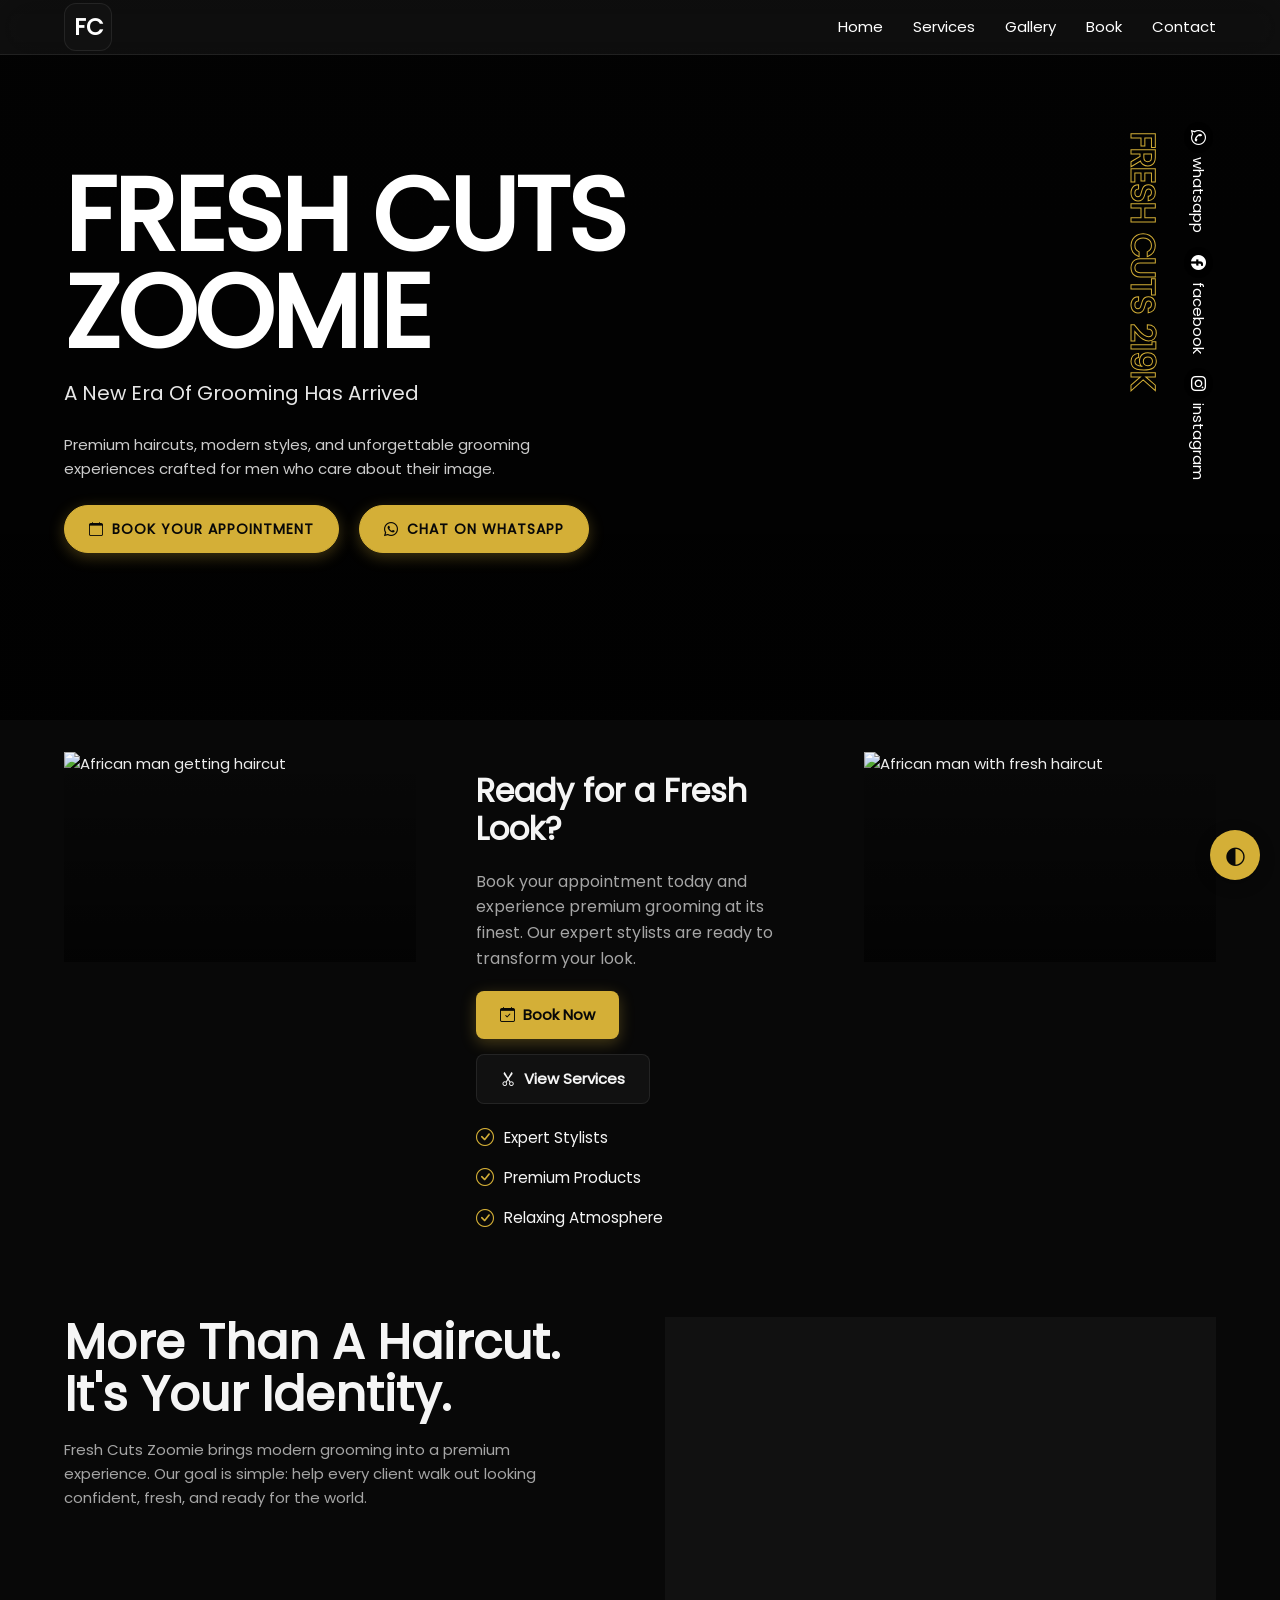
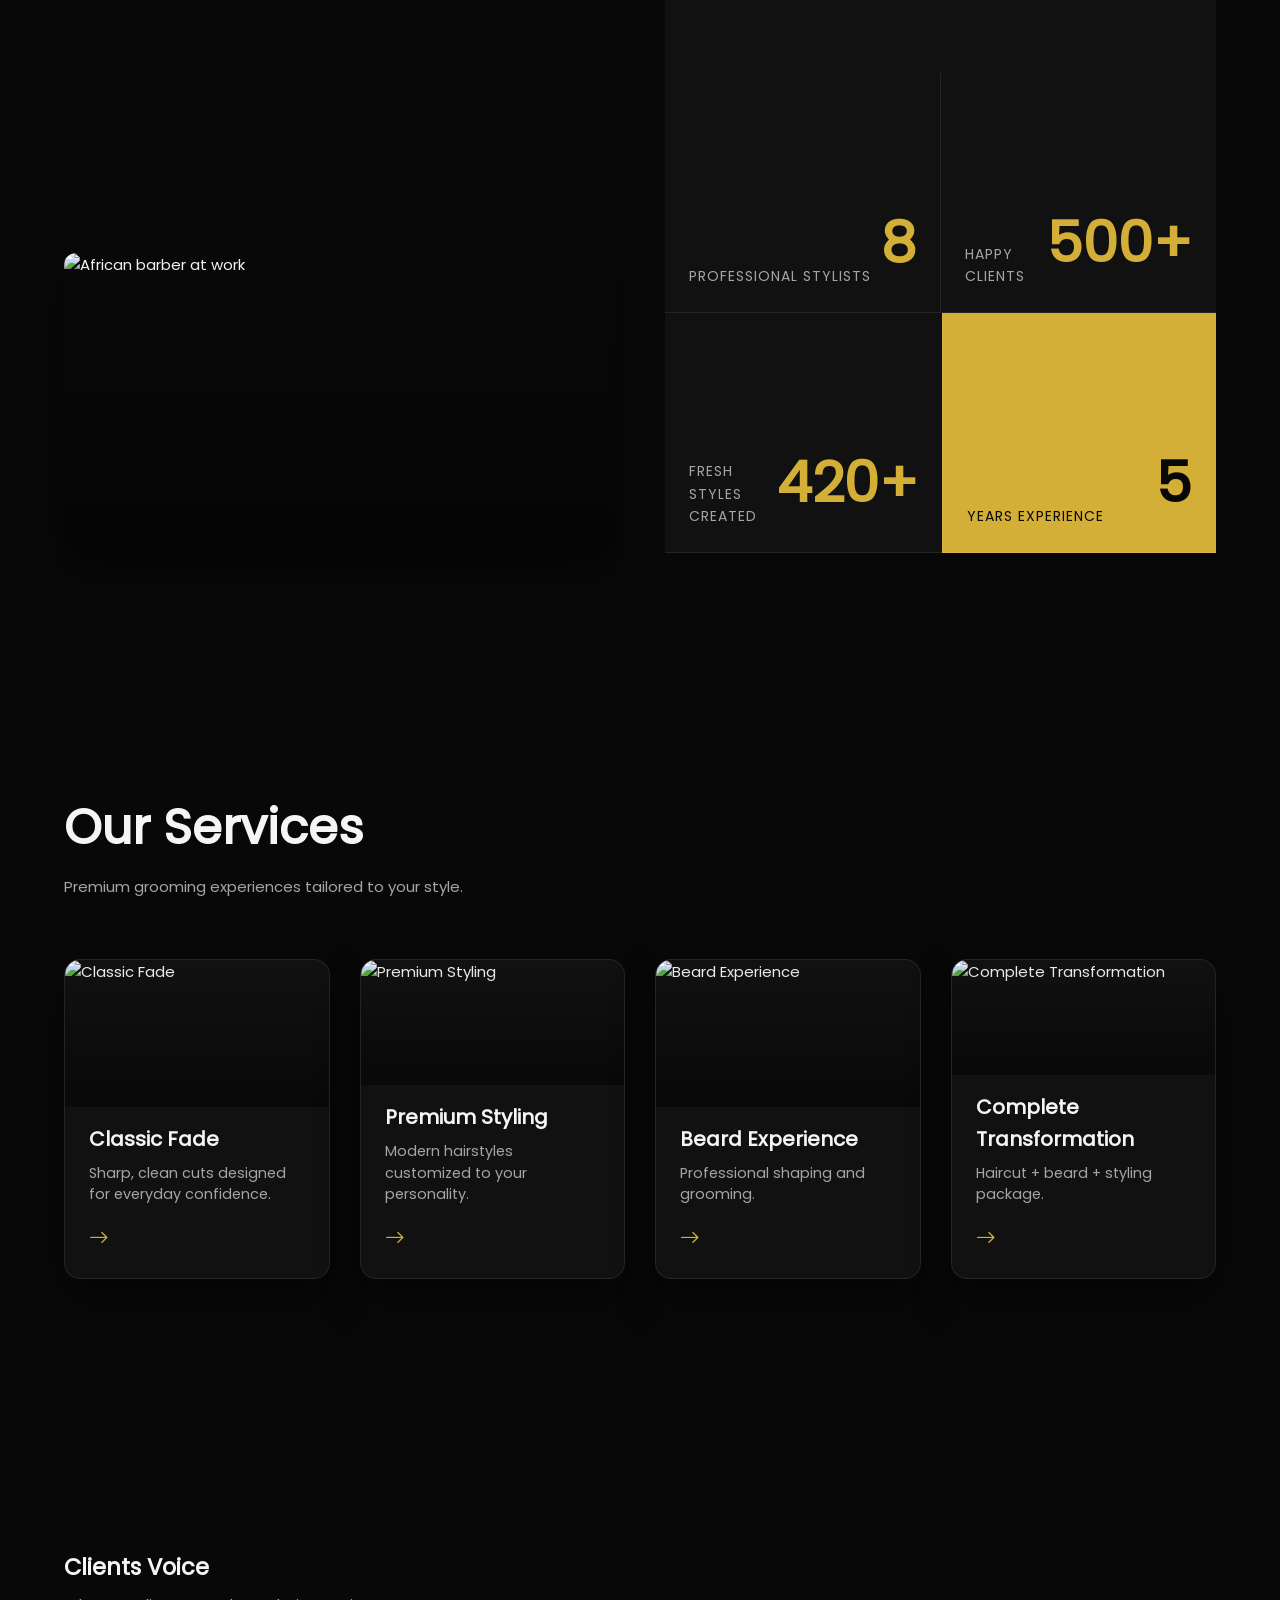
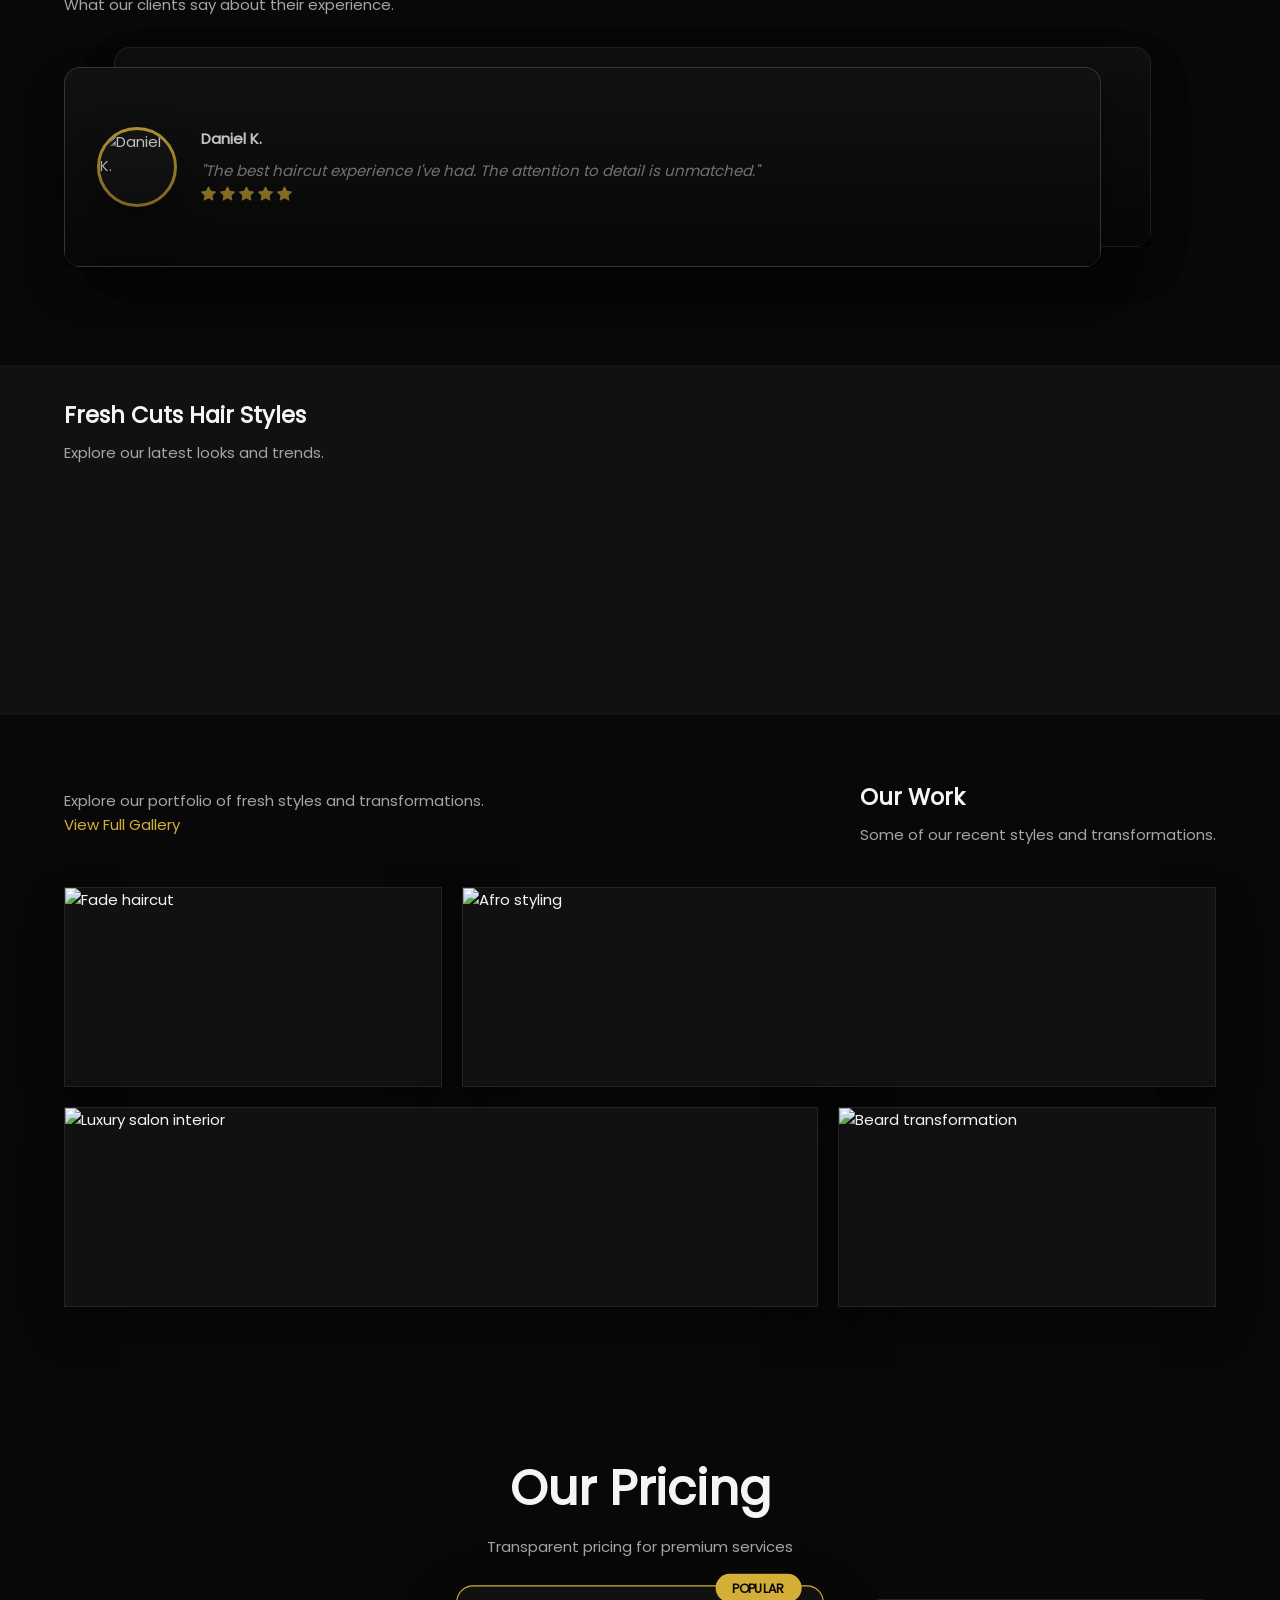
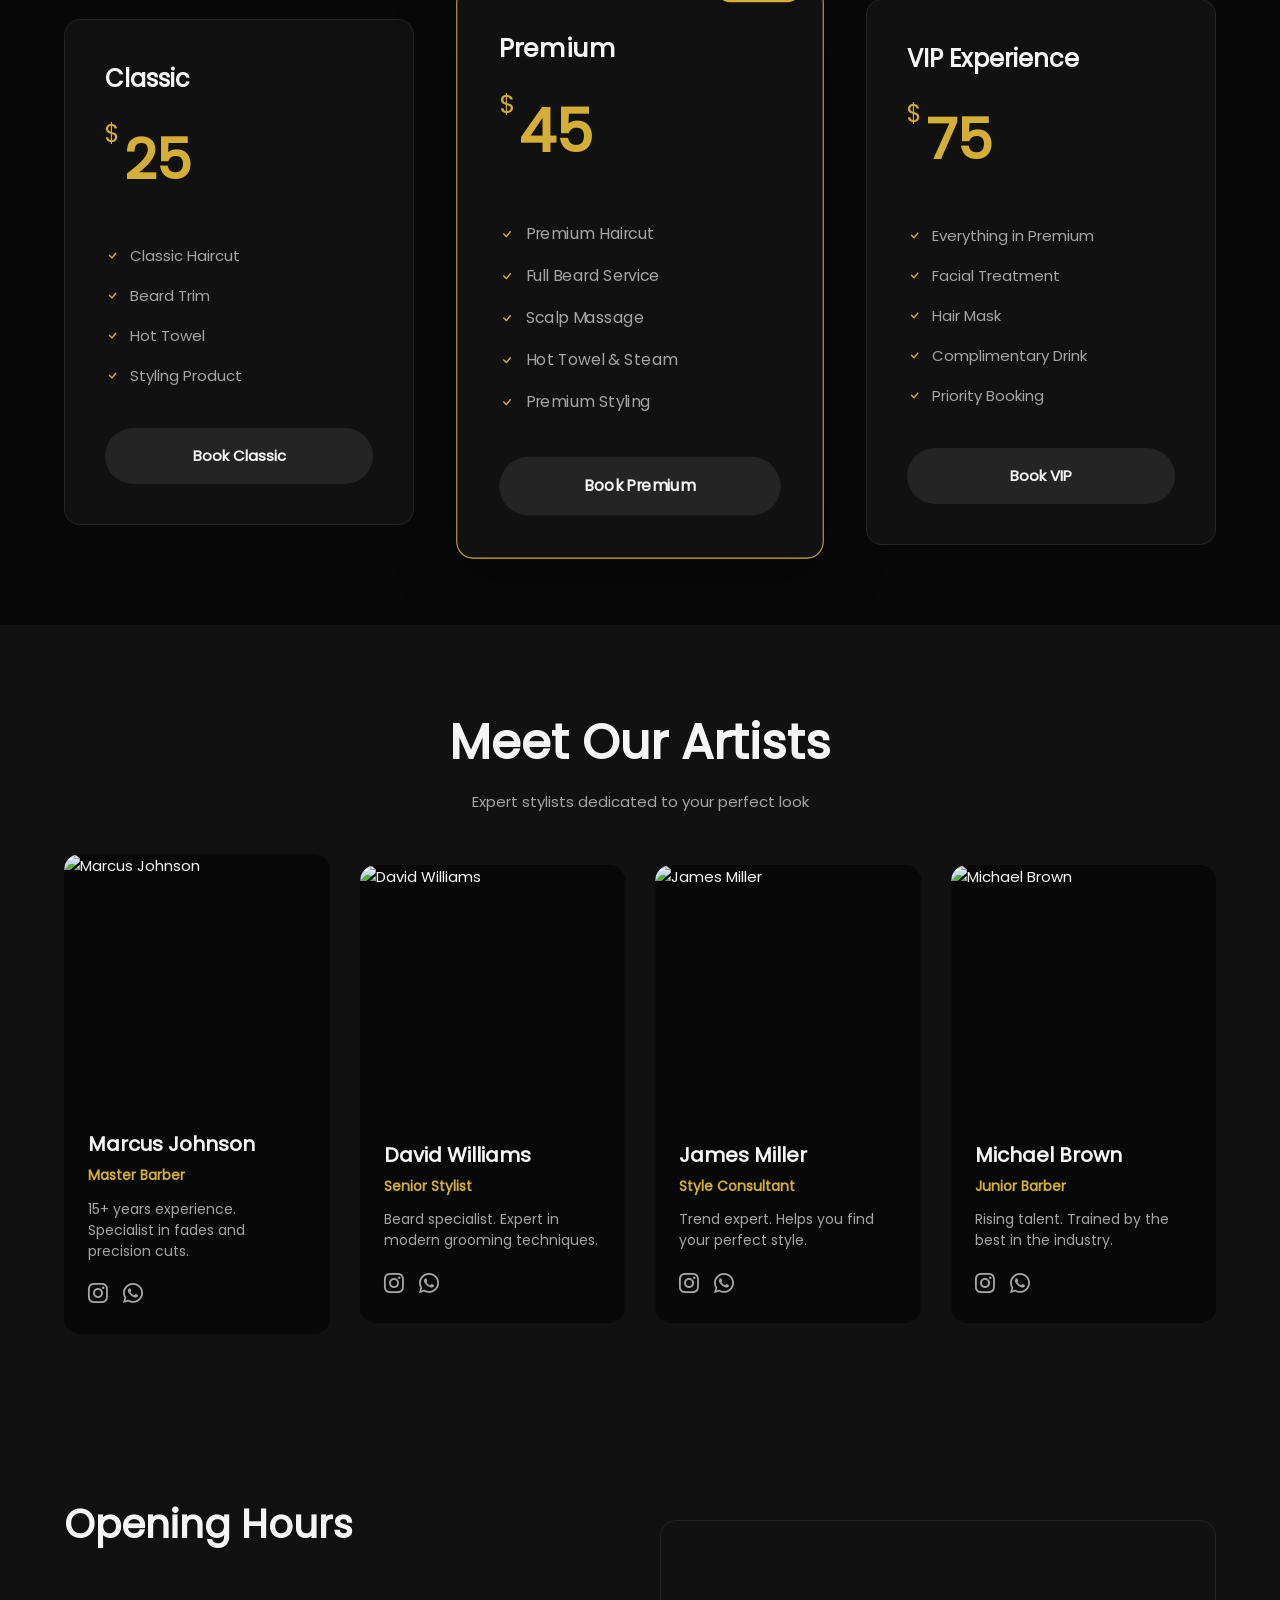
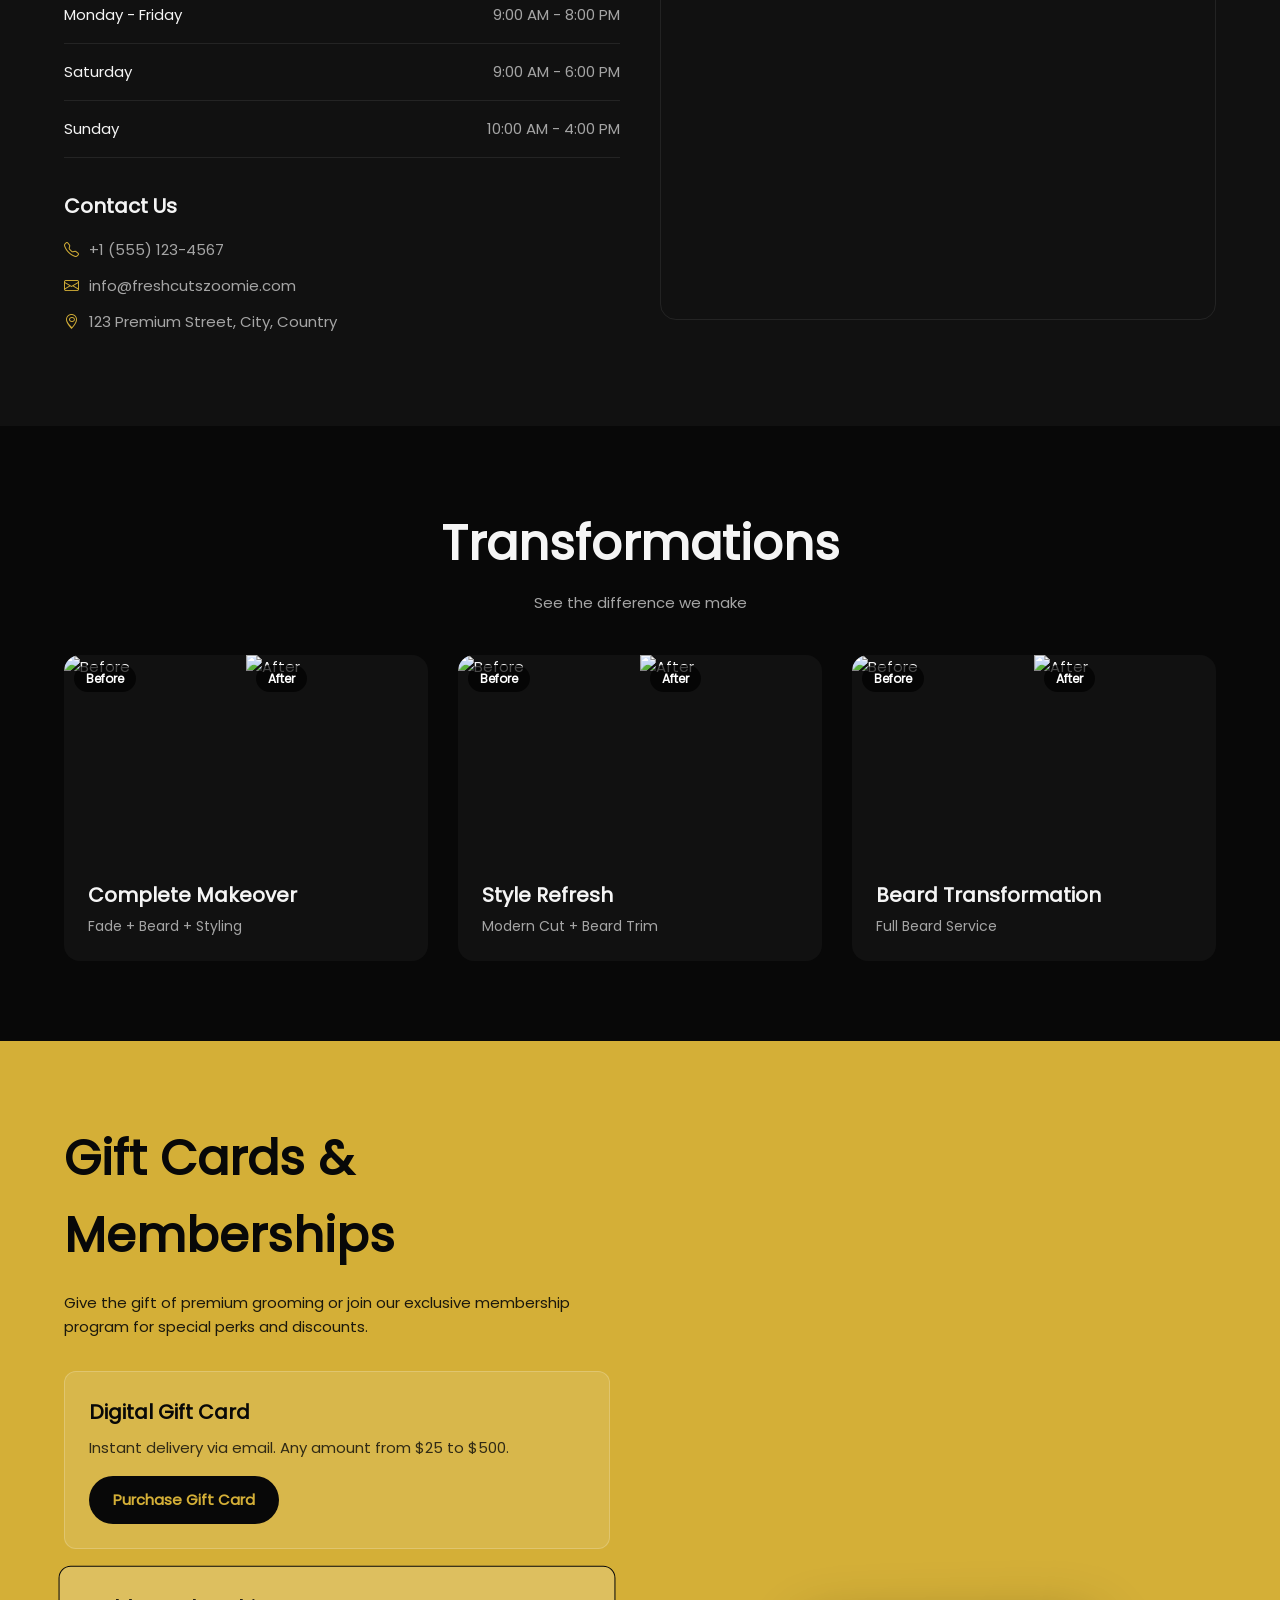
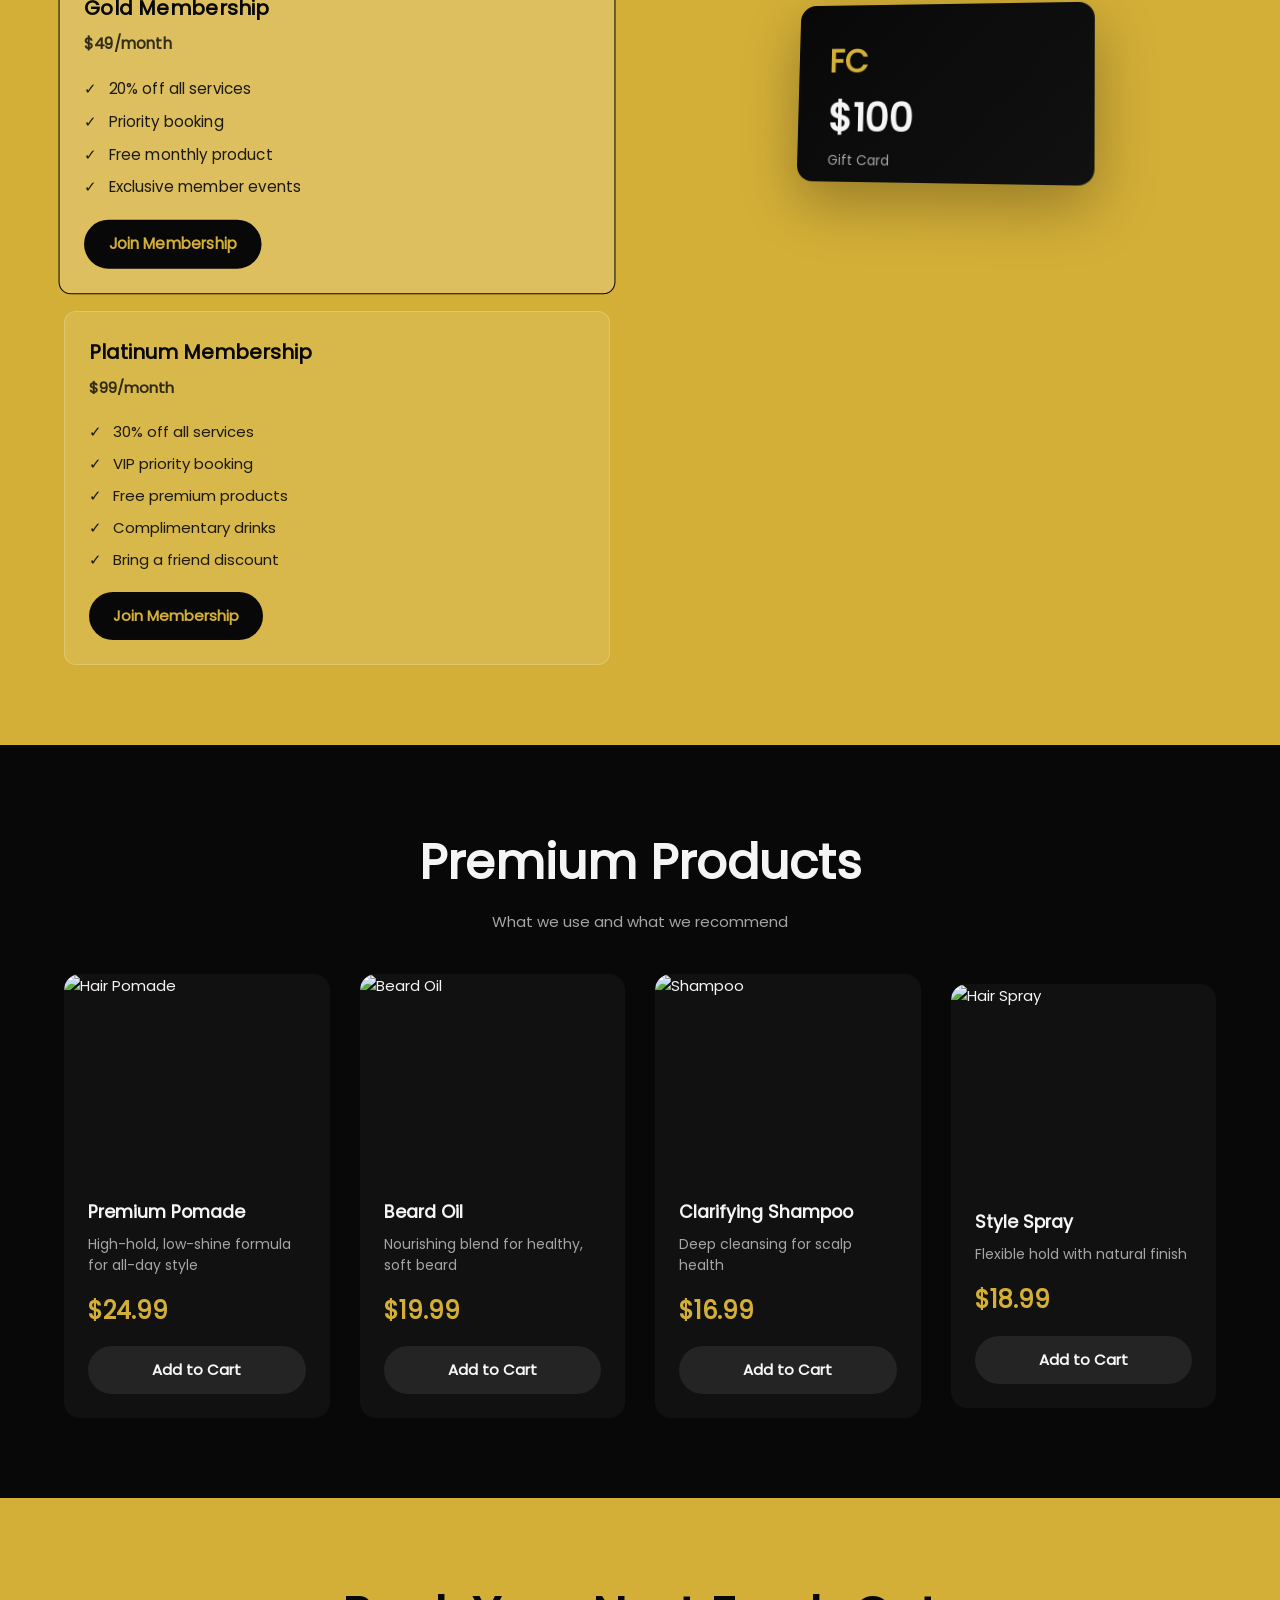
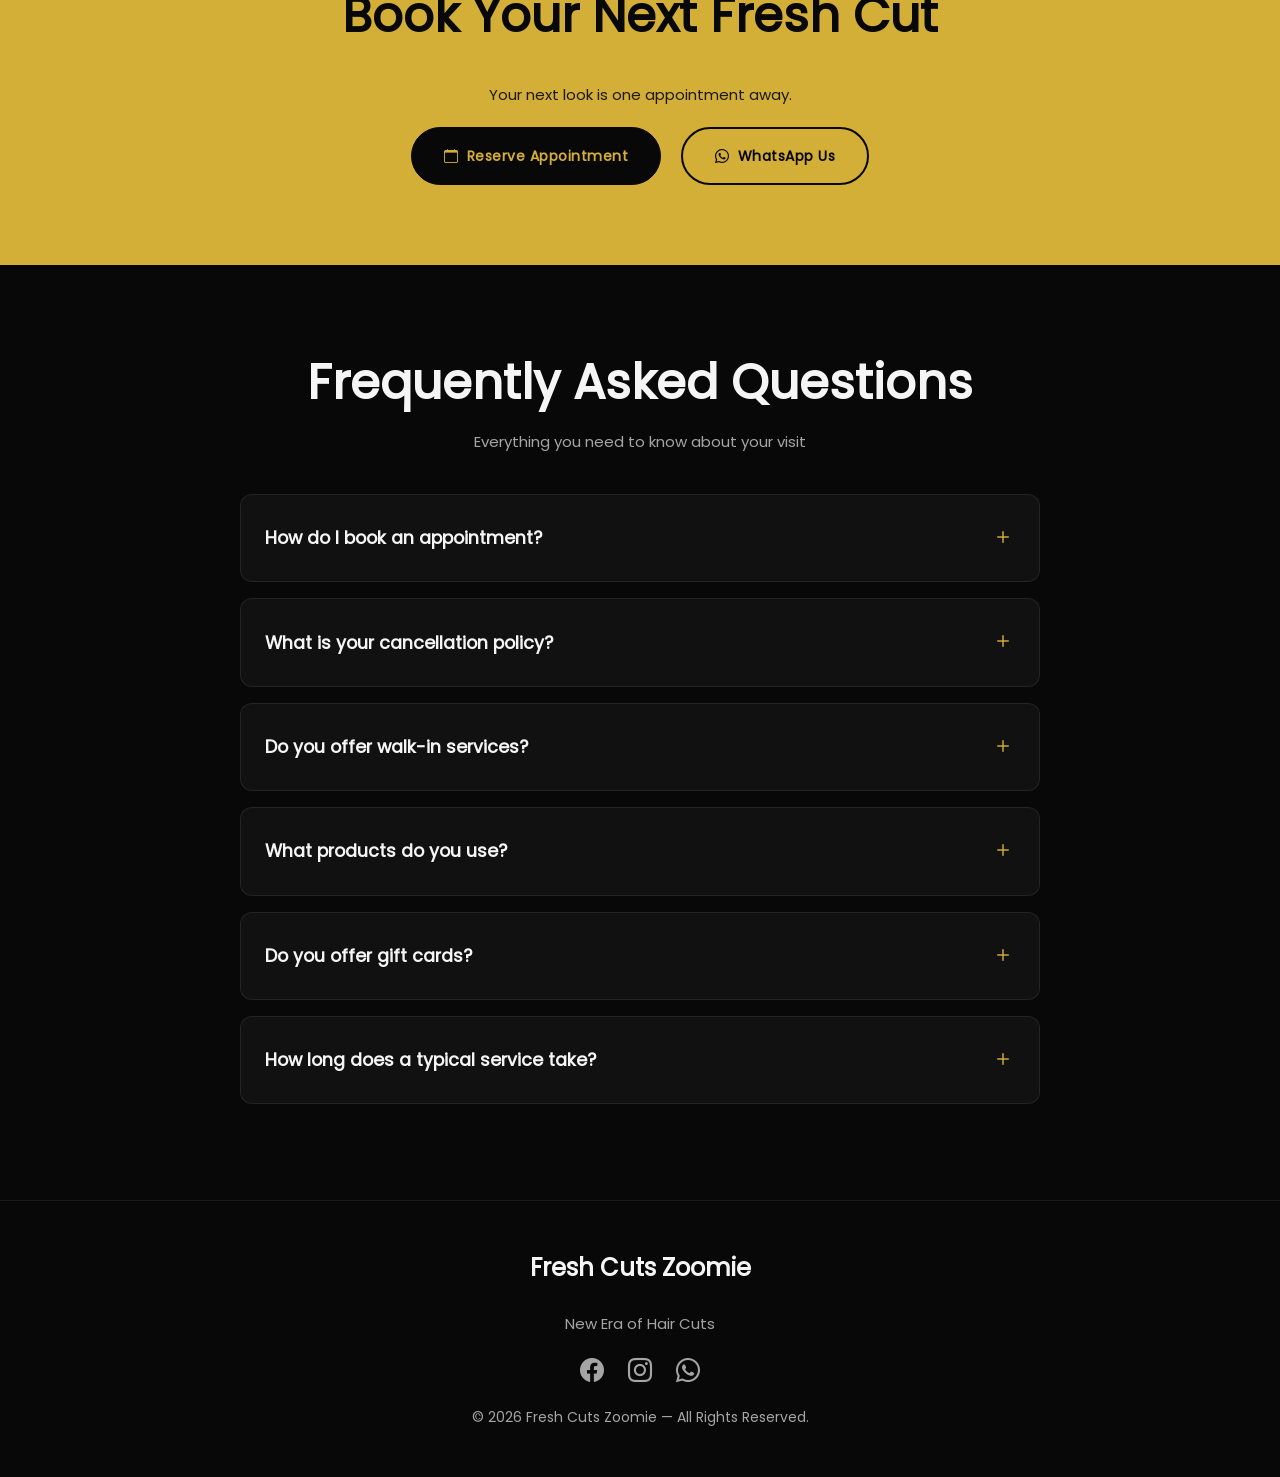
==== index.html @ 2fecb8e7 "Add salon website files" ====
<!DOCTYPE html>
<html lang="en">
<head>
  <meta charset="UTF-8" />
  <meta name="viewport" content="width=device-width, initial-scale=1.0" />
  <title>SharpCut Barber</title>

  <link rel="stylesheet" href="assets/css/style.css" />
  <link rel="stylesheet" href="assets/css/bootstrap-icons.css" />
  <link rel="stylesheet" href="assets/css/header.css" />
  <link rel="stylesheet" href="assets/css/home.css" />
</head>
<body data-theme="obsidian">

    <header>
        <nav>
            <div class="logo ctr">
                <h2>FC</h2>
            </div>

            <button class="hamburger" id="hamburger">
                <span></span>
                <span></span>
                <span></span>
            </button>

            <ul class="nav-links fl">
                <li><a href="#">Home</a></li>
                <li><a href="#services">Services</a></li>
                <li><a href="#gallery">Gallery</a></li>
                <li><a href="booking.html">Book</a></li>
                <li><a href="contact.html">Contact</a></li>
            </ul>
        </nav>

        <div class="side-drawer" id="sideDrawer">
            <button class="close-drawer" id="closeDrawer">
                <i class="bi bi-x-lg"></i>
            </button>
            <ul class="drawer-links">
                <li><a href="#" class="drawer-link"><i class="bi bi-house"></i> Home</a></li>
                <li><a href="#services" class="drawer-link"><i class="bi bi-scissors"></i> Services</a></li>
                <li><a href="#gallery" class="drawer-link"><i class="bi bi-images"></i> Gallery</a></li>
                <li><a href="booking.html" class="drawer-link"><i class="bi bi-calendar-check"></i> Book</a></li>
                <li><a href="contact.html" class="drawer-link"><i class="bi bi-envelope"></i> Contact</a></li>
            </ul>
            <div class="drawer-footer">
                <div class="drawer-branding">
                    <div class="drawer-logo">FC</div>
                    <h4>Fresh Cuts Zoomie</h4>
                    <p>New Era of Hair Cuts</p>
                </div>
                <div class="drawer-socials">
                    <a href="#"><i class="bi bi-facebook"></i></a>
                    <a href="#"><i class="bi bi-instagram"></i></a>
                    <a href="#"><i class="bi bi-whatsapp"></i></a>
                </div>
            </div>
        </div>
    </header>

    <section class="hero fl-c">
        <video class="hero-video" autoplay muted loop playsinline>
            <source src="assets/vids/5400653_Coll_wavebreak_People_3840x2160 (2).mp4" type="video/mp4">
        </video>
        <div class="hero-overlay"></div>

        <div class="hero-cont h-sp">
            <!---Hero-content-left--->
            <div class="h-c-l">
                <h1>FRESH CUTS<br>ZOOMIE</h1>
                <h2>A New Era Of Grooming Has Arrived</h2>
                <p>Premium haircuts, modern styles, and unforgettable grooming experiences crafted for men who care about their image.</p>

                <div class="h-cta fl">
                    <a href="#" class="h-sp"> <i class="bi bi-calendar"></i> Book Your Appointment</a>
                    <a href="#" class="h-sp"> <i class="bi bi-whatsapp"></i> Chat on WhatsApp</a>
                </div>
            </div>
            <!-------hero-content-right-->
            <div class="h-c-r">
                <div class="stroke-txt">
                    <h4>FRESH CUTS 219K</h4>
                </div>

                <div class="socials">
                    <a href="#"><i class="bi bi-whatsapp icky"></i> whatsapp</a>
                    <a href="#"><i class="bi bi-facebook icky"></i> facebook</a>
                    <a href="#"><i class="bi bi-instagram icky"></i> instagram</a>
                </div>
            </div>
        </div>
    </section>

    <!-----hero-bottom----->
    <section class="cta-section" id="xem">
        <div class="h-bottom">

            <div class="h-btm-01 fl">

                <div class="img">
                    <img src="https://images.unsplash.com/photo-1503951914875-452162b0f3f1?w=800&q=80" alt="African man getting haircut">
                </div>

                <div class="cta-content">
                    <h3>Ready for a Fresh Look?</h3>
                    <p>Book your appointment today and experience premium grooming at its finest. Our expert stylists are ready to transform your look.</p>
                    <div class="cta-buttons">
                        <a href="booking.html" class="cta-primary">
                            <i class="bi bi-calendar-check"></i> Book Now
                        </a>
                        <a href="index.html#services" class="cta-secondary">
                            <i class="bi bi-scissors"></i> View Services
                        </a>
                    </div>
                    <div class="cta-features">
                        <div class="feature">
                            <i class="bi bi-check-circle"></i>
                            <span>Expert Stylists</span>
                        </div>
                        <div class="feature">
                            <i class="bi bi-check-circle"></i>
                            <span>Premium Products</span>
                        </div>
                        <div class="feature">
                            <i class="bi bi-check-circle"></i>
                            <span>Relaxing Atmosphere</span>
                        </div>
                    </div>
                </div>

                <div class="img">
                    <img src="https://images.unsplash.com/photo-1621605815971-fbc98d665033?w=800&q=80" alt="African man with fresh haircut">
                </div>
            </div>
        </div>
    </section>


    
    <!--About-Saloon--->
    <section class="abt h-sp fade-up">
        <div class="abt-l v-sp">
            <div class="abt-l-top">
                <h2>More Than A Haircut. It's Your Identity.</h2>
                <p>Fresh Cuts Zoomie brings modern grooming into a premium experience. Our goal is simple: help every client walk out looking confident, fresh, and ready for the world.</p>
            </div>

            <div class="img">
                <img src="https://images.unsplash.com/photo-1622286342621-4bd786c2447c?w=800&q=80" alt="African barber at work">
            </div>
        </div>

        <div class="abt-r">
            <div class="abt-r-lft fl">
                <div class="xp">
                    <h4>Professional Stylists</h4>
                    <h3>8</h3>
                </div>
                <div class="xp">
                    <h4>Happy Clients</h4>
                    <h3>500+</h3>
                </div>
            </div>

            <div class="abt-r-ryt h-sp">
                <div class="xp">
                    <h4>Fresh Styles Created</h4>
                    <h3>420+</h3>
                </div>

                <div class="xp">
                    <h4>Years Experience</h4>
                    <h3>5</h3>
                </div>
            </div>
        </div>
    </section>

    <!---services-snapshot-->
    <section class="services fl-c fade-up">
        <div class="ser-top">
            <h2>Our Services</h2>
            <p>Premium grooming experiences tailored to your style.</p>
        </div>
        <div class="ser-cards h-sp">

            <div class="ser-c fade-up">
                <div class="ser-img">
                    <img src="https://images.unsplash.com/photo-1503951914875-452162b0f3f1?w=400&q=80" alt="Classic Fade">
                </div>
                <h4>Classic Fade</h4>
                <p>Sharp, clean cuts designed for everyday confidence.</p>
                <a href="#"><i class="bi bi-arrow-right"></i></a>
            </div>

            <div class="ser-c fade-up">
                <div class="ser-img">
                    <img src="https://images.unsplash.com/photo-1622286342621-4bd786c2447c?w=400&q=80" alt="Premium Styling">
                </div>
                <h4>Premium Styling</h4>
                <p>Modern hairstyles customized to your personality.</p>
                <a href="#"><i class="bi bi-arrow-right"></i></a>
            </div>

            <div class="ser-c fade-up">
                <div class="ser-img">
                    <img src="https://images.unsplash.com/photo-1621605815971-fbc98d665033?w=400&q=80" alt="Beard Experience">
                </div>
                <h4>Beard Experience</h4>
                <p>Professional shaping and grooming.</p>
                <a href="#"><i class="bi bi-arrow-right"></i></a>
            </div>

            <div class="ser-c fade-up">
                <div class="ser-img">
                    <img src="https://images.unsplash.com/photo-1599351431202-1e0f0137899a?w=400&q=80" alt="Complete Transformation">
                </div>
                <h4>Complete Transformation</h4>
                <p>Haircut + beard + styling package.</p>
                <a href="#"><i class="bi bi-arrow-right"></i></a>
            </div>

        </div>
    </section>

    <!---testimonials-->
    <div class="test fade-up">
        <div class="t-top">
            <h2>Clients Voice</h2>
            <p>What our clients say about their experience.</p>
        </div>
        <div class="tst-slider">

            <div class="tst-sld active">
                <div class="img">
                    <img src="https://images.unsplash.com/photo-1507003211169-0a1dd7228f2d?w=200&q=80" alt="Daniel K.">
                </div>
                <div class="cont">
                    <h4>Daniel K.</h4>
                    <p>"The best haircut experience I've had. The attention to detail is unmatched."</p>
                    <div class="rate">
                        <i class="bi bi-star-fill"></i>
                        <i class="bi bi-star-fill"></i>
                        <i class="bi bi-star-fill"></i>
                        <i class="bi bi-star-fill"></i>
                        <i class="bi bi-star-fill"></i>
                    </div>
                </div>
            </div>

            <div class="tst-sld">
                <div class="img">
                    <img src="https://images.unsplash.com/photo-1500648767791-00dcc994a43e?w=200&q=80" alt="James M.">
                </div>
                <div class="cont">
                    <h4>James M.</h4>
                    <p>"Professional service and amazing atmosphere. Highly recommend!"</p>
                    <div class="rate">
                        <i class="bi bi-star-fill"></i>
                        <i class="bi bi-star-fill"></i>
                        <i class="bi bi-star-fill"></i>
                        <i class="bi bi-star-fill"></i>
                        <i class="bi bi-star-fill"></i>
                    </div>
                </div>
            </div>

            <div class="tst-sld">
                <div class="img">
                    <img src="https://images.unsplash.com/photo-1472099645785-5658abf4ff4e?w=200&q=80" alt="Michael R.">
                </div>
                <div class="cont">
                    <h4>Michael R.</h4>
                    <p>"Been coming here for months. Consistent quality every single time."</p>
                    <div class="rate">
                        <i class="bi bi-star-fill"></i>
                        <i class="bi bi-star-fill"></i>
                        <i class="bi bi-star-fill"></i>
                        <i class="bi bi-star-fill"></i>
                        <i class="bi bi-star-fill"></i>
                    </div>
                </div>
            </div>

        </div>
    </div>

    <!----in-cta-->
    <section class="incta fade-up">
        <div class="incta-top">
            <h2>Fresh Cuts Hair Styles</h2>
            <p>Explore our latest looks and trends.</p>
        </div>
        <div class="incta-inner">

            <div class="in-slide">
                <div class="img">
                    <img src="https://images.unsplash.com/photo-1503951914875-452162b0f3f1?w=400&q=80" alt="Fade Cut">
                </div>
                <div class="cont">
                    <h4>Fade Cut</h4>
                    <p>Sharp & Clean</p>
                </div>
            </div>


            <div class="in-slide">
                <div class="img">
                     <img src="https://images.unsplash.com/photo-1621605815971-fbc98d665033?w=400&q=80" alt="Afro Style">
                </div>
                <div class="cont">
                    <h4>Afro Style</h4>
                    <p>Natural & Bold</p>
                </div>
            </div>


            <div class="in-slide">
                <div class="img">
                     <img src="https://images.unsplash.com/photo-1622286342621-4bd786c2447c?w=400&q=80" alt="Beard Trim">
                </div>
                <div class="cont">
                    <h4>Beard Trim</h4>
                    <p>Precision Grooming</p>
                </div>
            </div>


            <div class="in-slide">
                <div class="img">
                     <img src="https://images.unsplash.com/photo-1599351431202-1e0f0137899a?w=400&q=80" alt="Modern Cut">
                </div>
                <div class="cont">
                    <h4>Modern Cut</h4>
                    <p>Contemporary Style</p>
                </div>
            </div>

            <div class="in-slide">
                <div class="img">
                     <img src="https://images.unsplash.com/photo-1503951914875-452162b0f3f1?w=400&q=80" alt="Classic Style">
                </div>
                <div class="cont">
                    <h4>Classic Style</h4>
                    <p>Timeless Look</p>
                </div>
            </div>

            <div class="in-slide">
                <div class="img">
                     <img src="https://images.unsplash.com/photo-1621605815971-fbc98d665033?w=400&q=80" alt="Fresh Look">
                </div>
                <div class="cont">
                    <h4>Fresh Look</h4>
                    <p>Brand New You</p>
                </div>
            </div>

           

        </div>
    </section>


    <!-- Gallery -->
    <section class="gallery fl-c fade-up">
        <div class="gal-top h-sp">

            <div class="gt-r">
                <p>Explore our portfolio of fresh styles and transformations.</p>
                <a href="#">View Full Gallery</a>
            </div>

            <div class="gt-r">
                <h2>Our Work</h2>
                <p>Some of our recent styles and transformations.</p>
            </div>

        </div>
    
        <div class="gal-grid">
            <div class="top-gal fl">
                <div class="gal-img zoom-in"><img src="https://images.unsplash.com/photo-1503951914875-452162b0f3f1?w=800&q=80" alt="Fade haircut"></div>
                <div class="gal-img zoom-in"><img src="https://images.unsplash.com/photo-1621605815971-fbc98d665033?w=800&q=80" alt="Afro styling"></div>
            </div>

            <div class="top-gal fl">
                <div class="gal-img zoom-in"><img src="https://images.unsplash.com/photo-1622286342621-4bd786c2447c?w=800&q=80" alt="Beard transformation"></div>
                <div class="gal-img zoom-in"><img src="https://images.unsplash.com/photo-1599351431202-1e0f0137899a?w=800&q=80" alt="Luxury salon interior"></div>
            </div>
        </div>
    </section>


    <!-- Pricing Section -->
    <section class="pricing fl-c fade-up">
        <div class="pricing-top">
            <h2>Our Pricing</h2>
            <p>Transparent pricing for premium services</p>
        </div>
        <div class="pricing-cards h-sp">

            <div class="price-card">
                <div class="price-header">
                    <h3>Classic</h3>
                    <div class="price">
                        <span class="currency">$</span>
                        <span class="amount">25</span>
                    </div>
                </div>
                <ul class="price-features">
                    <li><i class="bi bi-check"></i> Classic Haircut</li>
                    <li><i class="bi bi-check"></i> Beard Trim</li>
                    <li><i class="bi bi-check"></i> Hot Towel</li>
                    <li><i class="bi bi-check"></i> Styling Product</li>
                </ul>
                <a href="#" class="price-btn">Book Classic</a>
            </div>

            <div class="price-card featured">
                <div class="price-badge">Popular</div>
                <div class="price-header">
                    <h3>Premium</h3>
                    <div class="price">
                        <span class="currency">$</span>
                        <span class="amount">45</span>
                    </div>
                </div>
                <ul class="price-features">
                    <li><i class="bi bi-check"></i> Premium Haircut</li>
                    <li><i class="bi bi-check"></i> Full Beard Service</li>
                    <li><i class="bi bi-check"></i> Scalp Massage</li>
                    <li><i class="bi bi-check"></i> Hot Towel & Steam</li>
                    <li><i class="bi bi-check"></i> Premium Styling</li>
                </ul>
                <a href="#" class="price-btn">Book Premium</a>
            </div>

            <div class="price-card">
                <div class="price-header">
                    <h3>VIP Experience</h3>
                    <div class="price">
                        <span class="currency">$</span>
                        <span class="amount">75</span>
                    </div>
                </div>
                <ul class="price-features">
                    <li><i class="bi bi-check"></i> Everything in Premium</li>
                    <li><i class="bi bi-check"></i> Facial Treatment</li>
                    <li><i class="bi bi-check"></i> Hair Mask</li>
                    <li><i class="bi bi-check"></i> Complimentary Drink</li>
                    <li><i class="bi bi-check"></i> Priority Booking</li>
                </ul>
                <a href="#" class="price-btn">Book VIP</a>
            </div>

        </div>
    </section>


    <!-- Team Section -->
    <section class="team fl-c fade-up">
        <div class="team-top">
            <h2>Meet Our Artists</h2>
            <p>Expert stylists dedicated to your perfect look</p>
        </div>
        <div class="team-grid h-sp">

            <div class="team-member">
                <div class="team-img">
                    <img src="https://images.unsplash.com/photo-1507003211169-0a1dd7228f2d?w=400&q=80" alt="Marcus Johnson">
                </div>
                <div class="team-info">
                    <h3>Marcus Johnson</h3>
                    <p class="role">Master Barber</p>
                    <p class="bio">15+ years experience. Specialist in fades and precision cuts.</p>
                    <div class="team-socials">
                        <a href="#"><i class="bi bi-instagram"></i></a>
                        <a href="#"><i class="bi bi-whatsapp"></i></a>
                    </div>
                </div>
            </div>

            <div class="team-member">
                <div class="team-img">
                    <img src="https://images.unsplash.com/photo-1500648767791-00dcc994a43e?w=400&q=80" alt="David Williams">
                </div>
                <div class="team-info">
                    <h3>David Williams</h3>
                    <p class="role">Senior Stylist</p>
                    <p class="bio">Beard specialist. Expert in modern grooming techniques.</p>
                    <div class="team-socials">
                        <a href="#"><i class="bi bi-instagram"></i></a>
                        <a href="#"><i class="bi bi-whatsapp"></i></a>
                    </div>
                </div>
            </div>

            <div class="team-member">
                <div class="team-img">
                    <img src="https://images.unsplash.com/photo-1472099645785-5658abf4ff4e?w=400&q=80" alt="James Miller">
                </div>
                <div class="team-info">
                    <h3>James Miller</h3>
                    <p class="role">Style Consultant</p>
                    <p class="bio">Trend expert. Helps you find your perfect style.</p>
                    <div class="team-socials">
                        <a href="#"><i class="bi bi-instagram"></i></a>
                        <a href="#"><i class="bi bi-whatsapp"></i></a>
                    </div>
                </div>
            </div>

            <div class="team-member">
                <div class="team-img">
                    <img src="https://images.unsplash.com/photo-1506794778202-cad84cf45f1d?w=400&q=80" alt="Michael Brown">
                </div>
                <div class="team-info">
                    <h3>Michael Brown</h3>
                    <p class="role">Junior Barber</p>
                    <p class="bio">Rising talent. Trained by the best in the industry.</p>
                    <div class="team-socials">
                        <a href="#"><i class="bi bi-instagram"></i></a>
                        <a href="#"><i class="bi bi-whatsapp"></i></a>
                    </div>
                </div>
            </div>

        </div>
    </section>


    <!-- Hours & Location Section -->
    <section class="location fl-c fade-up">
        <div class="location-content h-sp">

            <div class="hours-section">
                <h2>Opening Hours</h2>
                <div class="hours-grid">

                    <div class="hours-item">
                        <span class="day">Monday - Friday</span>
                        <span class="time">9:00 AM - 8:00 PM</span>
                    </div>

                    <div class="hours-item">
                        <span class="day">Saturday</span>
                        <span class="time">9:00 AM - 6:00 PM</span>
                    </div>

                    <div class="hours-item">
                        <span class="day">Sunday</span>
                        <span class="time">10:00 AM - 4:00 PM</span>
                    </div>

                </div>
                <div class="location-contact">
                    <h3>Contact Us</h3>
                    <p><i class="bi bi-telephone"></i> +1 (555) 123-4567</p>
                    <p><i class="bi bi-envelope"></i> info@freshcutszoomie.com</p>
                    <p><i class="bi bi-geo-alt"></i> 123 Premium Street, City, Country</p>
                </div>
            </div>

            <div class="map-section">
                <div class="map-container">
                    <iframe 
                        src="https://www.google.com/maps/embed?pb=!1m18!1m12!1m3!1d3022.9663095343008!2d-74.00425878428698!3d40.74076794379132!2m3!1f0!2f0!3f0!3m2!1i1024!2i768!4f13.1!3m3!1m2!1s0x89c259bf5c1654f3%3A0xc80f9cfce5383d5d!2sGoogle!5e0!3m2!1sen!2sus!4v1234567890"
                        width="100%" 
                        height="100%" 
                        style="border:0;" 
                        allowfullscreen="" 
                        loading="lazy">
                    </iframe>
                </div>
            </div>

        </div>
    </section>


    <!-- Before/After Section -->
    <section class="transformations fl-c fade-up">
        <div class="transform-top">
            <h2>Transformations</h2>
            <p>See the difference we make</p>
        </div>
        <div class="transform-grid h-sp">

            <div class="transform-item">
                <div class="transform-images">
                    <div class="transform-before">
                        <span class="label">Before</span>
                        <img src="https://images.unsplash.com/photo-1622286342621-4bd786c2447c?w=400&q=80" alt="Before">
                    </div>
                    <div class="transform-after">
                        <span class="label">After</span>
                        <img src="https://images.unsplash.com/photo-1621605815971-fbc98d665033?w=400&q=80" alt="After">
                    </div>
                </div>
                <div class="transform-info">
                    <h4>Complete Makeover</h4>
                    <p>Fade + Beard + Styling</p>
                </div>
            </div>

            <div class="transform-item">
                <div class="transform-images">
                    <div class="transform-before">
                        <span class="label">Before</span>
                        <img src="https://images.unsplash.com/photo-1503951914875-452162b0f3f1?w=400&q=80" alt="Before">
                    </div>
                    <div class="transform-after">
                        <span class="label">After</span>
                        <img src="https://images.unsplash.com/photo-1599351431202-1e0f0137899a?w=400&q=80" alt="After">
                    </div>
                </div>
                <div class="transform-info">
                    <h4>Style Refresh</h4>
                    <p>Modern Cut + Beard Trim</p>
                </div>
            </div>

            <div class="transform-item">
                <div class="transform-images">
                    <div class="transform-before">
                        <span class="label">Before</span>
                        <img src="https://images.unsplash.com/photo-1507003211169-0a1dd7228f2d?w=400&q=80" alt="Before">
                    </div>
                    <div class="transform-after">
                        <span class="label">After</span>
                        <img src="https://images.unsplash.com/photo-1621605815971-fbc98d665033?w=400&q=80" alt="After">
                    </div>
                </div>
                <div class="transform-info">
                    <h4>Beard Transformation</h4>
                    <p>Full Beard Service</p>
                </div>
            </div>

        </div>
    </section>


    <!-- Gift Cards Section -->
    <section class="gift-cards fl-c reveal">
        <div class="gift-content h-sp">

            <div class="gift-text">
                <h2>Gift Cards & Memberships</h2>
                <p>Give the gift of premium grooming or join our exclusive membership program for special perks and discounts.</p>
                
                <div class="gift-options">
                    <div class="gift-option">
                        <h3>Digital Gift Card</h3>
                        <p>Instant delivery via email. Any amount from $25 to $500.</p>
                        <a href="#" class="gift-btn">Purchase Gift Card</a>
                    </div>

                    <div class="gift-option featured">
                        <h3>Gold Membership</h3>
                        <p><strong>$49/month</strong></p>
                        <ul>
                            <li>20% off all services</li>
                            <li>Priority booking</li>
                            <li>Free monthly product</li>
                            <li>Exclusive member events</li>
                        </ul>
                        <a href="#" class="gift-btn">Join Membership</a>
                    </div>

                    <div class="gift-option">
                        <h3>Platinum Membership</h3>
                        <p><strong>$99/month</strong></p>
                        <ul>
                            <li>30% off all services</li>
                            <li>VIP priority booking</li>
                            <li>Free premium products</li>
                            <li>Complimentary drinks</li>
                            <li>Bring a friend discount</li>
                        </ul>
                        <a href="#" class="gift-btn">Join Membership</a>
                    </div>
                </div>
            </div>

            <div class="gift-visual">
                <div class="gift-card-preview">
                    <div class="gift-card">
                        <div class="gift-card-logo">FC</div>
                        <div class="gift-card-value">$100</div>
                        <div class="gift-card-label">Gift Card</div>
                    </div>
                </div>
            </div>

        </div>
    </section>


    <!-- Products Section -->
    <section class="products fl-c fade-up">
        <div class="products-top">
            <h2>Premium Products</h2>
            <p>What we use and what we recommend</p>
        </div>
        <div class="products-grid h-sp">

            <div class="product-item">
                <div class="product-img">
                    <img src="https://images.unsplash.com/photo-1629198688000-71f23e745b6e?w=400&q=80" alt="Hair Pomade">
                </div>
                <div class="product-info">
                    <h4>Premium Pomade</h4>
                    <p>High-hold, low-shine formula for all-day style</p>
                    <div class="product-price">$24.99</div>
                    <a href="#" class="product-btn">Add to Cart</a>
                </div>
            </div>

            <div class="product-item">
                <div class="product-img">
                    <img src="https://images.unsplash.com/photo-1556227702-d1e4e7b5c232?w=400&q=80" alt="Beard Oil">
                </div>
                <div class="product-info">
                    <h4>Beard Oil</h4>
                    <p>Nourishing blend for healthy, soft beard</p>
                    <div class="product-price">$19.99</div>
                    <a href="#" class="product-btn">Add to Cart</a>
                </div>
            </div>

            <div class="product-item">
                <div class="product-img">
                    <img src="https://images.unsplash.com/photo-1608248597279-f99d160bfcbc?w=400&q=80" alt="Shampoo">
                </div>
                <div class="product-info">
                    <h4>Clarifying Shampoo</h4>
                    <p>Deep cleansing for scalp health</p>
                    <div class="product-price">$16.99</div>
                    <a href="#" class="product-btn">Add to Cart</a>
                </div>
            </div>

            <div class="product-item">
                <div class="product-img">
                    <img src="https://images.unsplash.com/photo-1571781926291-c477ebfd024b?w=400&q=80" alt="Hair Spray">
                </div>
                <div class="product-info">
                    <h4>Style Spray</h4>
                    <p>Flexible hold with natural finish</p>
                    <div class="product-price">$18.99</div>
                    <a href="#" class="product-btn">Add to Cart</a>
                </div>
            </div>

        </div>
    </section>


    <!-- Booking CTA -->
    <section class="booking fl-c reveal">
        <h2>Book Your Next Fresh Cut</h2>
        <p>Your next look is one appointment away.</p>

        <div class="book-btns fl">
            <a href="#" class="btn-primary"><i class="bi bi-calendar"></i> Reserve Appointment</a>
            <a href="#" class="btn-outline"><i class="bi bi-whatsapp"></i> WhatsApp Us</a>
        </div>
    </section>


    <!-- FAQ Section -->
    <section class="faq fl-c fade-up">
        <div class="faq-top">
            <h2>Frequently Asked Questions</h2>
            <p>Everything you need to know about your visit</p>
        </div>
        <div class="faq-container">

            <div class="faq-item">
                <div class="faq-question">
                    <h4>How do I book an appointment?</h4>
                    <i class="bi bi-plus"></i>
                </div>
                <div class="faq-answer">
                    <p>You can book through WhatsApp, call us directly, or use our online booking system. We recommend booking at least 24 hours in advance for the best availability.</p>
                </div>
            </div>

            <div class="faq-item">
                <div class="faq-question">
                    <h4>What is your cancellation policy?</h4>
                    <i class="bi bi-plus"></i>
                </div>
                <div class="faq-answer">
                    <p>Please cancel at least 12 hours before your appointment. Late cancellations may incur a fee. No-shows will be charged the full service amount.</p>
                </div>
            </div>

            <div class="faq-item">
                <div class="faq-question">
                    <h4>Do you offer walk-in services?</h4>
                    <i class="bi bi-plus"></i>
                </div>
                <div class="faq-answer">
                    <p>Yes, we accept walk-ins based on availability. However, we strongly recommend booking an appointment to ensure you get served at your preferred time.</p>
                </div>
            </div>

            <div class="faq-item">
                <div class="faq-question">
                    <h4>What products do you use?</h4>
                    <i class="bi bi-plus"></i>
                </div>
                <div class="faq-answer">
                    <p>We use premium, professional-grade products from top brands. All products are available for purchase in our retail section.</p>
                </div>
            </div>

            <div class="faq-item">
                <div class="faq-question">
                    <h4>Do you offer gift cards?</h4>
                    <i class="bi bi-plus"></i>
                </div>
                <div class="faq-answer">
                    <p>Yes! We offer physical and digital gift cards in any amount. Perfect for gifts or treating yourself to premium grooming.</p>
                </div>
            </div>

            <div class="faq-item">
                <div class="faq-question">
                    <h4>How long does a typical service take?</h4>
                    <i class="bi bi-plus"></i>
                </div>
                <div class="faq-answer">
                    <p>Classic cuts take 30-45 minutes, premium services 45-60 minutes, and VIP experiences 60-90 minutes. Your stylist will give you an exact time estimate.</p>
                </div>
            </div>

        </div>
    </section>


    <!-- Footer -->
    <footer class="footer fl-c">
        <h3>Fresh Cuts Zoomie</h3>
        <p>New Era of Hair Cuts</p>

        <div class="footer-socials fl">
            <a href="#"><i class="bi bi-facebook"></i></a>
            <a href="#"><i class="bi bi-instagram"></i></a>
            <a href="#"><i class="bi bi-whatsapp"></i></a>
        </div>

        <small>© 2026 Fresh Cuts Zoomie — All Rights Reserved.</small>
    </footer>


    <script src="assets/js/app.js"></script>
</body>
</html>
---- assets/css/style.css ----
*{
    box-sizing: border-box;
    padding: 0%;
    margin: 0%;
    list-style: none;
}


:root{
    /* Default Obsidian Theme */
    --bg: #080808;
    --surface: #111111;
    --surface-secondary: #181818;
    --text-primary: #F5F5F5;
    --text-muted: #A5A5A5;
    --accent: #D4AF37;
    --accent-hover: #E5C048;
    --border: rgba(255,255,255,0.08);
    --border-hover: rgba(255,255,255,0.15);
    --glass: rgba(255,255,255,0.05);
    --shadow: 0 20px 40px rgba(0,0,0,0.4);
}

[data-theme="ivory"] {
    /* Ivory Studio Theme */
    --bg: #FAF8F3;
    --surface: #FFFFFF;
    --surface-secondary: #F2EDE5;
    --text-primary: #171717;
    --text-muted: #777777;
    --accent: #B08D57;
    --accent-hover: #C49D63;
    --border: rgba(0,0,0,0.08);
    --border-hover: rgba(0,0,0,0.15);
    --glass: rgba(0,0,0,0.02);
    --shadow: 0 20px 40px rgba(0,0,0,0.08);
}


@font-face {
    font-family: "Poppins";
    src: url(../fonts/Poppins-Regular.woff);
}

body{
    font-family: "Poppins", sans-serif;
    font-size: 15px;
    line-height: 1.6;
    scroll-behavior: smooth;
    background: var(--bg);
    color: var(--text-primary);
    transition: background 0.3s ease, color 0.3s ease;
}

img{
    width: 100%;
    height: 100%;
    object-fit: cover;
}

.img img{
    width: 100%;
    height: 100%;
    object-fit: cover;
}

/* default classes */
.ctr{
    display: flex;
    align-items: center;
    justify-content: center;
}

.fl-c{
    display: flex;
    align-items: center;
    justify-content: center;
    flex-direction: column;
}

.fl{
    display: flex;
}

.v-sp{
    display: flex;
    align-items: center;
    justify-content: space-between;
    flex-direction: column;
}

.h-sp{
    display: flex;
    align-items: center;
    justify-content: space-between;
}

/* Scroll Animations */
.fade-up {
    opacity: 0;
    transform: translateY(30px);
    transition: opacity 0.6s ease-out, transform 0.6s ease-out;
}

.fade-up.visible {
    opacity: 1;
    transform: translateY(0);
}

.reveal {
    opacity: 0;
    transform: scale(0.95);
    transition: opacity 0.8s ease-out, transform 0.8s ease-out;
}

.reveal.visible {
    opacity: 1;
    transform: scale(1);
}

.zoom-in {
    opacity: 0;
    transform: scale(0.9);
    transition: opacity 0.7s ease-out, transform 0.7s ease-out;
}

.zoom-in.visible {
    opacity: 1;
    transform: scale(1);
}

/* Mobile Optimizations */
@media (max-width: 768px) {
    * {
        box-sizing: border-box;
    }

    html, body {
        overflow-x: hidden;
        width: 100%;
    }

    body {
        font-size: 14px;
    }

    header nav {
        width: 100% !important;
        padding: 0.5rem 1rem !important;
    }

    header nav .logo {
        width: 35px !important;
        height: 35px !important;
    }

    header nav .logo h2 {
        font-size: 14px;
        padding: 14px;
    }

    header nav .nav-links {
        gap: 15px;
        font-size: 0.875rem;
        display: none;
    }

    header .hamburger {
        display: flex !important;
        font-size: 0.5rem !important;
    }

    /* Hero */
    .hero{
        padding-top: 2rem !important;
    }

    .hero .hero-cont {
        padding: 1.5rem 1rem !important;
        height: auto !important;
        flex-direction: column;
        text-align: center;
    }

    .hero .hero-cont .h-c-l h1 {
        font-size: clamp(1.75rem, 12vw, 3rem);
        letter-spacing: -1px;
        line-height: 1.1;
    }

    .hero .hero-cont .h-c-l h2 {
        font-size: 0.875rem;
    }

    .hero .hero-cont .h-c-l p {
        font-size: 0.875rem;
        max-width: 100%;
        line-height: 1.5;
    }

    .hero .hero-cont .h-cta {
        flex-direction: column;
        width: 100%;
        gap: 10px;
    }

    .hero .hero-cont .h-cta a {
        width: 100%;
        justify-content: center;
        padding: 0.5rem 1rem;
        font-size: 0.875rem;
    }

    .hero .h-c-r {
        display: none;
    }



/* h-bottom */

#xem
{
    padding: 2rem 1.5rem !important;
}

    .h-bottom {
        width: 100% !important;
        height: auto;
        padding: 1rem 0 !important;
    }

    .h-bottom .h-btm-01 {
        flex-direction: column !important;
        gap: 15px; 
    }

    .h-bottom .h-btm-01 .img {
        width: 100% !important;
        height: 180px;
    }

    .h-bottom .facts {
        width: 100% !important;
    }

    .h-bottom .facts .facts-wrapper .fact-01 {
        height: auto !important;
        flex-direction: column;
        gap: 15px;
        padding: 15px;
    }

    .h-bottom .facts .facts-wrapper .fact-01 .ft-1 {
        width: 100% !important;
        text-align: center;
        padding: 10px;
    }

    .h-bottom .facts .facts-wrapper .fact-01 .ft-1:nth-child(1) {
        border-right: none;
        border-bottom: 1px solid var(--border);
    }

    .cta-content h3{
        width: 100% !important;
        font-size: 26px !important;
    }


    /* About */

    .abt {
        width: 100%;
        height: auto !important;
        padding: 2rem 1rem !important;
        flex-direction: column;
    }

    .abt .abt-l {
        width: 100% !important;
    }

    .abt .abt-l .img {
        margin-top: 20px;
        height: 200px;
    }

    .abt .abt-r {
        width: 100%;
        align-items: stretch;
        flex-direction: column !important;
    }

    .abt .abt-r .xp {
        flex-direction: column;
        height: auto !important;
        padding: 15px;
    }

    .abt .abt-r .xp h3 {
        font-size: 2rem;
    }

    /* services */

    .services {
        height: auto !important;
        padding: 2rem 1.5rem !important;
    }

    .services .ser-cards {
        flex-direction: column;
        gap: 20px;
    }

    .services .ser-cards .ser-c {
        width: 100% !important;
        height: auto;
        border-radius: 16px !important;
    }

    .services .ser-cards .ser-c .ser-img {
        height: 180px;
    }

    /* Testimonial */

    .test {
        height: auto;
        padding: 2rem 1rem !important;
    }

    .test .tst-slider .tst-sld {
        width: 100% !important;
        height: auto;
        flex-direction: column;
        text-align: center;
        padding: 20px;
    }

    .test .tst-slider .tst-sld .img {
        width: 80px !important;
        height: 80px !important;
        border-radius: 100% !important;
        background: var(--surface-secondary) !important;
        overflow: hidden !important;
        border: 3px solid var(--border) !important;
        box-shadow: var(--shadow) !important;
    }

    .test .tst-slider .tst-sld .img img {
        width: 100% !important;
        height: 100% !important;
        object-fit: cover !important;
    }

    /* CTA Section */
    .cta-section{
        width: 100%;
        background: var(--surface);
        border-top: 1px solid var(--border);
        padding: 4rem 4rem;
    }

    .cta-section .h-bottom{
        padding: 0;
        min-height: auto;
    }

    .cta-section .h-btm-01{
        gap: 40px;
    }

    .cta-section .h-btm-01 .img{
        width: 35%;
        height: 300px;
        border-radius: 16px;
    }

    .cta-section .h-btm-01 .img img{
        width: 100%;
        height: 100%;
        object-fit: cover;
    }

    .cta-section .cta-content{
        width: 55%;
        gap: 24px;
        padding: 0;
    }

    .cta-section .cta-content h3{
        font-size: 2.5rem;
    }

    .cta-section .cta-content p{
        font-size: 1.1rem;
    }

    .cta-section .cta-buttons{
        gap: 16px;
    }

    .cta-section .cta-primary, .cta-section .cta-secondary{
        padding: 14px 28px;
    }

    .cta-section .cta-features{
        flex-direction: row;
        gap: 24px;
    }

    .incta {
        height: auto;
        padding: 2rem 1rem;
    }

    .incta .incta-inner {
        flex-direction: column;
    }

    .incta .in-slide {
        width: 100%;
    }

    /* Gallery */

    .gallery {
        padding: 2rem 1rem !important;
    }

    .gallery .gal-grid .top-gal {
        flex-direction: column;
    }

    .gallery .gal-grid .top-gal:nth-child(2) {
        flex-direction: column;
    }

    .gallery .gal-grid .top-gal .gal-img {
        width: 100% !important;
        height: 200px;
    }

    .booking {
        padding: 2rem 1rem !important;
    }

    .booking .book-btns {
        flex-direction: column;
        width: 100% !important;
    }

    .booking .book-btns a {
        width: 100% !important;
        justify-content: center;
    }

    .footer {
        padding: 2rem 1rem !important;
        text-align: center;
    }

    .footer .footer-socials {
        justify-content: center;
    }

    /* Theme switcher on mobile */
    .theme-switcher {
        bottom: 15px !important;
        right: 15px !important;
        width: 45px !important;
        height: 45px !important;
        font-size: 20px !important;
    }

    /* Pricing Section Mobile */
    .pricing {
        padding: 2rem 1.5rem !important;
    }

    .pricing .pricing-cards {
        flex-direction: column;
    }

    .pricing .price-card {
        max-width: 100%;
        width: 100%;
    }

    .pricing .price-card.featured {
        transform: scale(1);
    }

    .pricing .price-card.featured:hover {
        transform: translateY(-8px);
    }

    /* Team Section Mobile */
    .team {
        padding: 2rem 1.5rem !important;
    }

    .team .team-grid {
        flex-direction: column;
    }

    .team .team-member {
        width: 100% !important;
    }

    /* FAQ Section Mobile */
    .faq {
        padding: 2rem 1.5rem !important;
    }

    .faq .faq-container {
        max-width: 100% !important;
    }

    /* Location Section Mobile */
    .location {
        padding: 2rem 1.5rem !important;
    }

    .location .location-content {
        flex-direction: column;
    }

    .location .map-section {
        height: 300px !important;
    }

    /* Transformations Section Mobile */
    .transformations {
        padding: 2rem 1.5rem !important;
    }

    .transformations .transform-grid {
        flex-direction: column;
    }

    .transformations .transform-item {
        width: 100%;
    }

    .transformations .transform-item .transform-images {
        height: 150px;
    }

    /* Gift Cards Section Mobile */
    .gift-cards {
        padding: 2rem 1.5rem !important;
    }

    .gift-cards .gift-content {
        flex-direction: column;
        gap: 40px;
    }

    .gift-cards .gift-visual {
        order: -1;
    }

    .gift-cards .gift-card-preview .gift-card {
        width: 260px;
        height: 160px;
    }

    /* Products Section Mobile */
    .products {
        padding: 2rem 1.5rem !important;
    }

    .products .products-grid {
        flex-direction: column;
    }

    .products .product-item {
        width: 100% !important;
        max-width: 100%;
    }

    /* Team Section Mobile */
    .team {
        padding: 2rem 1.5rem !important;
    }

    .team .team-grid {
        flex-direction: column;
    }

    .team .team-member {
        width: 100%;
        max-width: 100%;
    }

    /* Contact Form Section Mobile */
    .contact-form {
        padding: 2rem 1.5rem !important;
    }

    .contact-form .contact-content {
        flex-direction: column;
        gap: 40px;
    }

    /* Contact Hero Section Mobile */
    .contact-hero {
        padding: 4rem 1.5rem 2rem;
    }

    .contact-hero .contact-hero-content h1 {
        font-size: clamp(2rem, 8vw, 3rem);
    }

    .contact-hero .contact-hero-content p {
        font-size: 1rem;
    }
}
---- assets/css/header.css ----
header{
    position: fixed;
    top: 0%;
    width: 100%;
    background: var(--glass);
    backdrop-filter: blur(20px);
    -webkit-backdrop-filter: blur(20px);
    z-index: 1000;
    border-bottom: 1px solid var(--border);

    nav{
        width: 100%;
        display: flex;
        align-items: center;
        justify-content: space-between;
        gap: 30px;
        padding: 0.2rem 4rem;

        .logo{
            width: 48px;
            height: 48px;
            border-radius: 12px;
            background: var(--surface);
            color: var(--accent);
            border: 1px solid var(--border);
            transition: all 0.3s ease;
        }

        .logo:hover{
            border-color: var(--accent);
            box-shadow: 0 0 20px rgba(212, 175, 55, 0.2);

            h2{
                font-size: 20px;
                font-weight: 600;
            }
        }

        .nav-links{
            gap: 30px;
            li{
                a{
                    font-weight: 500;
                    color: var(--text-primary);
                    text-decoration: none;
                    transition: color 0.3s ease;
                }

                a:hover{
                    color: var(--accent);
                }
            }
        }
    }

    .hamburger{
        display: none;
        flex-direction: column;
        justify-content: center;
        gap: 5px;
        width: 36px;
        height: 36px;
        background: transparent;
        border: 2px solid var(--accent);
        border-radius: 10px;
        cursor: pointer;
        padding: 8px;
        z-index: 1002;
        transition: all 0.3s ease;

        span{
            width: 100%;
            height: 2px;
            background: var(--accent);
            border-radius: 2px;
            transition: all 0.3s ease;
        }
    }

    .hamburger:hover{
        background: rgba(212, 175, 55, 0.1);
        box-shadow: 0 4px 15px rgba(212, 175, 55, 0.3);
        transform: scale(1.05);
    }

    .side-drawer{
        position: fixed;
        top: 0;
        right: -400px;
        width: 320px;
        height: 100vh;
        background: var(--surface);
        z-index: 999;
        padding: 100px 30px 30px;
        transition: right 0.4s cubic-bezier(0.4, 0, 0.2, 1);
        border-left: 1px solid var(--border);
        box-shadow: -10px 0 40px rgba(0, 0, 0, 0.3);
        display: flex;
        flex-direction: column;
        justify-content: space-between;

        .close-drawer{
            position: absolute;
            top: 25px;
            right: 25px;
            width: 36px;
            height: 36px;
            background: var(--accent);
            border: none;
            border-radius: 50%;
            cursor: pointer;
            color: var(--bg);
            font-size: 18px;
            display: flex;
            align-items: center;
            justify-content: center;
            transition: all 0.3s ease;
            box-shadow: 0 4px 15px rgba(212, 175, 55, 0.3);
        }

        .close-drawer:hover{
            background: var(--accent);
            transform: rotate(90deg);
            box-shadow: 0 6px 20px rgba(212, 175, 55, 0.5);
        }

        .drawer-links{
            list-style: none;
            padding: 0;
            margin: 0;
            display: flex;
            flex-direction: column;
            gap: 8px;

            li{
                a{
                    font-size: 18px;
                    font-weight: 600;
                    color: var(--text-primary);
                    text-decoration: none;
                    transition: all 0.3s ease;
                    display: flex;
                    align-items: center;
                    gap: 15px;
                    padding: 16px 20px;
                    border-radius: 12px;
                    letter-spacing: 0.5px;

                    i{
                        font-size: 22px;
                        color: var(--accent);
                        transition: transform 0.3s ease;
                    }
                }

                a:hover{
                    color: var(--accent);
                    background: rgba(212, 175, 55, 0.15);
                    transform: translateX(8px);

                    i{
                        transform: scale(1.1);
                    }
                }
            }
        }

        .drawer-footer{
            margin-top: auto;
            padding-top: 30px;
            border-top: 1px solid var(--border);

            .drawer-branding{
                text-align: center;
                margin-bottom: 20px;

                .drawer-logo{
                    width: 60px;
                    height: 60px;
                    border-radius: 16px;
                    background: var(--accent);
                    color: var(--bg);
                    display: flex;
                    align-items: center;
                    justify-content: center;
                    font-size: 24px;
                    font-weight: 700;
                    margin: 0 auto 15px;
                    box-shadow: 0 4px 20px rgba(212, 175, 55, 0.4);
                }

                h4{
                    color: var(--text-primary);
                    font-size: 18px;
                    margin: 0 0 5px;
                    font-weight: 600;
                }

                p{
                    color: var(--text-muted);
                    font-size: 14px;
                    margin: 0;
                }
            }

            .drawer-socials{
                display: flex;
                justify-content: center;
                gap: 20px;

                a{
                    width: 40px;
                    height: 40px;
                    border-radius: 50%;
                    background: var(--surface-secondary);
                    color: var(--text-primary);
                    display: flex;
                    align-items: center;
                    justify-content: center;
                    font-size: 18px;
                    transition: all 0.3s ease;
                    border: 1px solid var(--border);
                }

                a:hover{
                    background: var(--accent);
                    color: var(--bg);
                    transform: translateY(-3px);
                    box-shadow: 0 4px 15px rgba(212, 175, 55, 0.4);
                }
            }
        }
    }

    .side-drawer.open{
        right: 0;
    }
}
---- assets/css/home.css ----
.hero{
    width: 100%;
    height: auto;
    overflow: hidden;
    background: var(--bg);
    position: relative;

    .hero-video{
        position: absolute;
        top: 0;
        left: 0;
        width: 100%;
        height: 100%;
        object-fit: cover;
        z-index: 0;
        animation: slowVideo 60s linear infinite;
    }

    @keyframes slowVideo{
        0%{
            transform: scale(1);
        }
        50%{
            transform: scale(1.1);
        }
        100%{
            transform: scale(1);
        }
    }

    .hero-overlay{
        position: absolute;
        top: 0;
        left: 0;
        width: 100%;
        height: 100%;
        background: linear-gradient(to bottom, rgba(0, 0, 0, 0.7), rgba(0, 0, 0, 0.85));
        z-index: 1;
    }

    .hero-cont{
        position: relative;
        z-index: 2;
        width: 100%;
        height: 80vh;
        padding: 4rem;

        .h-c-l{
            h1{
                font-size: clamp(3rem, 8vw, 7rem);
                line-height: 0.95;
                letter-spacing: -3px;
                color: #ffffff;
                margin-bottom: 1rem;
            }

            h2{
                color: rgba(255, 255, 255, 0.9);
                font-size: 1.25rem;
                font-weight: 400;
                margin-bottom: 1rem;
            }

            p{
                color: rgba(255, 255, 255, 0.8);
                margin: 1.5rem 0;
                max-width: 500px;
            }

            .h-cta{
                align-items: center;
                gap: 20px;
                margin-top: 20px;

                a{
                    border: 1px solid var(--accent);
                    text-decoration: none;
                    background: var(--accent);
                    color: var(--bg);
                    text-transform: uppercase;
                    gap: 8px;
                    padding: 0.75rem 1.5rem;
                    font-size: 0.875rem;
                    border-radius: 50px;
                    font-weight: 600;
                    letter-spacing: 1px;
                    transition: all 0.3s ease;
                    box-shadow: 0 4px 15px rgba(212, 175, 55, 0.3);
                }

                a:hover{
                    background: var(--accent-hover);
                    transform: translateY(-3px);
                    box-shadow: 0 8px 25px rgba(212, 175, 55, 0.4);
                }

                .icky{
                    border: 1px solid var(--accent);
                    border-radius: 100%;
                    width: 32px;
                    height: 32px;
                    display: flex;
                    align-items: center;
                    justify-content: center;
                }
            }
        }

        .h-c-r{
            width: 30%;
            position: relative;

            .stroke-txt{
                width: 100%;
                position: absolute;
                top: -80px;
                right: -100px;
                transform: rotate(90deg);

                h4{
                    font-size: 2rem;
                    -webkit-text-stroke-color: var(--accent);
                    -webkit-text-stroke-width: 1px;
                    color: transparent;
                }
            }

            .socials{
                flex-direction: column;
                position: absolute;
                padding: 14px;
                transform: rotate(90deg);
                top: -90px;
                right: -180px;
                /* background: var(--fyt-b); */

                a{
                    text-decoration: none;
                    color: #ffffff;
                    position: relative;
                    margin-left: 10px;
                }

                .icky{
                    padding: 4px 8px;
                    background: black;
                    color: var(--txt-l);
                    border-radius: 100%;
                    /* display: none; */
                }
            }
        }
    }
}

/* h-bottom-section */
.h-bottom-section{
    width: 100%;
    background: var(--surface);
    border-top: 1px solid var(--border);
}

.h-bottom{
    width: 100%;
    min-height: 300px;
    padding: 2rem 4rem;
}

.h-btm-01{
    width: 100%;
    display: flex;
    justify-content: space-between;
    gap: 40px;
}

.h-btm-01 .img{
                width: 50%;
                height: 210px;
                background: var(--bg);
                position: relative;
                overflow: hidden;
            }

            .img::after{
                content: '';
                position: absolute;
                inset: 0;
                background: linear-gradient(to top, rgba(0,0,0,0.6), transparent);
                pointer-events: none;
            }

            .cta-content{
                width: 50%;
                display: flex;
                flex-direction: column;
                justify-content: center;
                gap: 20px;
                padding: 20px;

                h3{
                    font-size: 2rem;
                    color: var(--text-primary);
                    font-weight: 700;
                    line-height: 1.2;
                }

                p{
                    color: var(--text-muted);
                    line-height: 1.6;
                    font-size: 1rem;
                }

                .cta-buttons{
                    display: flex;
                    gap: 15px;
                    flex-wrap: wrap;

                    .cta-primary{
                        background: var(--accent);
                        color: var(--bg);
                        padding: 12px 24px;
                        border-radius: 8px;
                        text-decoration: none;
                        font-weight: 600;
                        display: flex;
                        align-items: center;
                        gap: 8px;
                        transition: all 0.3s ease;
                        box-shadow: 0 4px 15px rgba(212, 175, 55, 0.3);
                    }

                    .cta-primary:hover{
                        transform: translateY(-2px);
                        box-shadow: 0 6px 20px rgba(212, 175, 55, 0.4);
                    }

                    .cta-secondary{
                        background: var(--surface);
                        color: var(--text-primary);
                        padding: 12px 24px;
                        border-radius: 8px;
                        text-decoration: none;
                        font-weight: 600;
                        display: flex;
                        align-items: center;
                        gap: 8px;
                        transition: all 0.3s ease;
                        border: 1px solid var(--border);
                    }

                    .cta-secondary:hover{
                        background: var(--surface-secondary);
                        border-color: var(--accent);
                        color: var(--accent);
                    }
                }

                .cta-features{
                    display: flex;
                    flex-direction: column;
                    gap: 12px;

                    .feature{
                        display: flex;
                        align-items: center;
                        gap: 10px;
                        color: var(--text-primary);
                        font-size: 0.95rem;

                        i{
                            color: var(--accent);
                            font-size: 1.1rem;
                        }
                    }
                }
}

/* about */
.abt{
    width: 100%;
    height: 100vh;
    gap: 50px;
    padding: 2rem 4rem;
    background: var(--bg);
}

.abt-l{
    width: 100%;
    height: 100%;
}

.abt-l-top h2{
    color: var(--text-primary);
    font-size: clamp(2rem, 4vw, 3rem);
    line-height: 1.1;
    margin-bottom: 1rem;
}

.abt-l-top p{
    color: var(--text-muted);
    max-width: 500px;
}

.abt-l .img{
    width: 100%;
    height: 300px;
    border-radius: 12px;
    overflow: hidden;
    box-shadow: var(--shadow);
    position: relative;
}

.abt-l .img::after{
    content: '';
    position: absolute;
    inset: 0;
    background: linear-gradient(to top, rgba(0,0,0,0.4), transparent);
    pointer-events: none;
}

.abt-r{
    width: 100%;
    height: 100%;
    display: flex;
    flex-direction: column;
    justify-content: end;
    align-items: end;
    background: var(--surface);
}

.abt-r-lft{
    width: 100%;
}

.abt-r-lft .xp{
    border-bottom: 1px solid var(--border);
    width: 100%;
    height: 240px;
    padding: 24px;
    display: flex;
    justify-content: space-between;
    align-items: end;
    transition: all 0.3s ease;
}

.abt-r-lft .xp h4{
    font-weight: 400;
    color: var(--text-muted);
    font-size: 0.875rem;
    text-transform: uppercase;
    letter-spacing: 1px;
}

.abt-r-lft .xp h3{
    font-size: 3.5rem;
    color: var(--accent);
    font-weight: 700;
}

.abt-r-lft .xp:hover{
    background: var(--surface-secondary);
}

.abt-r-lft .xp:nth-child(2){
    border-left: 1px solid var(--border);
}

.abt-r-ryt{
    width: 100%;
}

.abt-r-ryt .xp{
    width: 100%;
    padding: 24px;
    height: 240px;
    border-bottom: 1px solid var(--border);
    display: flex;
    gap: 20px;
    justify-content: space-between;
    align-items: end;
    transition: all 0.3s ease;
}

.abt-r-ryt .xp h4{
    font-weight: 400;
    color: var(--text-muted);
    font-size: 0.875rem;
    text-transform: uppercase;
    letter-spacing: 1px;
}

.abt-r-ryt .xp h3{
    font-size: 3.5rem;
    color: var(--accent);
    font-weight: 700;
}

.abt-r-ryt .xp:hover{
    background: var(--surface-secondary);
}

.abt-r-ryt .xp:nth-child(2){
    border-left: 1px solid var(--border);
    background: var(--accent);
    color: var(--bg);
}

.abt-r-ryt .xp:nth-child(2) h4{
    color: var(--bg);
}

.abt-r-ryt .xp:nth-child(2) h3{
    color: var(--bg);
}


.services{
    width: 100%;
    height: 100vh;
    padding: 4rem;
    background: var(--bg);

    .ser-top{
        width: 100%;
        margin-bottom: 60px;

        h2{
            font-size: clamp(2rem, 4vw, 3rem);
            color: var(--text-primary);
            margin-bottom: 0.5rem;
        }

        p{
            color: var(--text-muted);
        }
    }

    .ser-cards{
        width: 100%;
        gap: 30px;

        .ser-c{
            width: 400px;
            height: 320px;
            background: var(--surface);
            box-shadow: var(--shadow);
            padding: 0;
            transition: all 0.4s ease;
            border: 1px solid var(--border);
            border-radius: 16px;
            position: relative;
            overflow: hidden;
            display: flex;
            flex-direction: column;

            .ser-img{
                width: 100%;
                height: 180px;
                overflow: hidden;
                position: relative;

                img{
                    width: 100%;
                    height: 100%;
                    object-fit: cover;
                    transition: transform 0.4s ease;
                }
            }

            .ser-img::after{
                content: '';
                position: absolute;
                inset: 0;
                background: linear-gradient(to top, rgba(0,0,0,0.5), transparent);
                pointer-events: none;
            }
            
            h4{
                color: var(--text-primary);
                font-size: 1.25rem;
                margin: 1rem 1.5rem 0.5rem;
                font-weight: 600;
            }
            
            p{
                color: var(--text-muted);
                margin: 0 1.5rem 1rem;
                line-height: 1.5;
                font-size: 0.9rem;
            }
            
            a{
                color: var(--accent);
                text-decoration: none;
                font-size: 1.25rem;
                transition: all 0.3s ease;
                margin: 0 1.5rem 1.5rem;
            }
            
            a:hover{
                color: var(--accent-hover);
                transform: translateX(5px);
            }
        }
        
        .ser-c:hover{
            transform: translateY(-8px);
            border-color: var(--border-hover);
            box-shadow: 0 30px 60px rgba(0,0,0,0.3);

            .ser-img img{
                transform: scale(1.1);
            }
        }
    }
}

.test{
    width: 100%;
    height: 480px;
    padding: 4rem;
    background: var(--bg);

    .t-top{
        h2{
            color: var(--text-primary);
            margin-bottom: 0.5rem;
        }
        
        p{
            color: var(--text-muted);
        }
    }
    
    .tst-slider{
        width: 100%;
        margin-top: 50px;
        position: relative;
    }

    .tst-sld{
        width: 90%;
        height: 200px;
        padding: 32px;
        position: absolute;
        background: var(--surface);
        box-shadow: var(--shadow);
        display: flex;
        align-items: center;
        gap: 24px;
        border-radius: 16px;
        border: 1px solid var(--border);
        transform: translateX(50px) translateY(-20px);
        opacity: 0.6;
        transition: transform 0.6s cubic-bezier(0.4, 0, 0.2, 1), opacity 0.6s cubic-bezier(0.4, 0, 0.2, 1);
    }

    .tst-sld .img{
        width: 80px;
        height: 80px;
        border-radius: 100%;
        background: var(--surface-secondary);
        overflow: hidden;
        border: 3px solid var(--border);
        box-shadow: var(--shadow);
    }

    .tst-sld .img img{
        width: 100%;
        height: 100%;
        object-fit: cover;
    }

    .tst-sld .cont h4{
        color: var(--text-primary);
        margin-bottom: 0.5rem;
    }

    .tst-sld .cont p{
        color: var(--text-muted);
        font-style: italic;
    }

    .tst-sld .bi-star-fill{
        color: var(--accent);
    }

    .tst-sld.active{
        transform: translateX(0) translateY(0);
        opacity: 1;
        z-index: 2;
        background-color: var(--surface);
        border-color: var(--border-hover);
    }

    .tst-sld.active .img{
        border-color: var(--accent);
    }
}

.booking-confirmation{
    width: 100%;
    padding: 4rem 2rem;
    background: var(--surface);
    border-top: 1px solid var(--border);
}

.confirmation-content{
    max-width: 600px;
    margin: 0 auto;
    text-align: center;
}

.confirmation-icon{
    width: 80px;
    height: 80px;
    margin: 0 auto 1.5rem;
    background: rgba(212, 175, 55, 0.1);
    border-radius: 50%;
    display: flex;
    align-items: center;
    justify-content: center;
}

.confirmation-icon i{
    font-size: 40px;
    color: var(--accent);
}

.booking-confirmation h2{
    color: var(--text-primary);
    margin-bottom: 1rem;
}

.booking-confirmation p{
    color: var(--text-muted);
    line-height: 1.6;
}

.incta{
    width: 100%;
    height: 350px;
    padding: 2rem 4rem;
    position: relative;
    background: var(--surface);
    overflow-x: hidden;

    .incta-top{
        h2{
            color: var(--text-primary);
            margin-bottom: 0.5rem;
        }
        
        p{
            color: var(--text-muted);
        }
    }
    
    .incta-inner{
        width: 100%;
        position: absolute;
        display: flex;
        gap: 20px;
        margin-top: 24px;

        .in-slide{
            width: 200px;
            height: 200px;
            position: absolute;
            left: max(calc(200px * 6), 100%);
            display: flex;
            flex-direction: column;
            background: var(--bg);
            box-shadow: var(--shadow);
            overflow: hidden;
            border-radius: 12px;
            border: 1px solid var(--border);

            .img{
                width: 100%;
                height: 140px;
                border-radius: 4px;
                overflow: hidden;
                background: var(--surface-secondary);
                position: relative;
            }

            .img::after{
                content: '';
                position: absolute;
                inset: 0;
                background: linear-gradient(to top, rgba(0,0,0,0.5), transparent);
                pointer-events: none;
            }

            .cont{
                padding: 8px 12px;
                
                h4{
                    color: var(--text-primary);
                    font-size: 0.875rem;
                }
                
                p{
                    color: var(--text-muted);
                    font-size: 0.75rem;
                }
            }

        }
    }
}

/* animation for in-slide */
.in-slide{
    animation: movey 30s linear infinite;
}

.in-slide:nth-child(1){
    animation-delay: calc( 30s / 6 * (6 - 1) *-1);
}

.in-slide:nth-child(2){
    animation-delay: calc( 30s / 6 * (6 - 2) *-1);
}

.in-slide:nth-child(3){
    animation-delay: calc( 30s / 6 * (6 - 3) *-1);
}

.in-slide:nth-child(4){
    animation-delay: calc( 30s / 6 * (6 - 4) *-1);
}

.in-slide:nth-child(5){
    animation-delay: calc( 30s / 6 * (6 - 5) *-1);
}

.in-slide:nth-child(6){
    animation-delay: calc( 30s / 6 * (6 - 6) *-1);
}

@keyframes movey {
    from{
        left: -280px;
    }
}

.gallery{
    width: 100%;
    padding: 4rem;
    gap: 40px;
    background: var(--bg);

    .gal-top{
        width: 100%;

        .gt-r{
            p{
                color: var(--text-muted);
            }
            
            a{
                color: var(--accent);
                text-decoration: none;
                transition: all 0.3s ease;
            }
            
            a:hover{
                color: var(--accent-hover);
                transform: translateX(5px);
            }
            
            h2{
                color: var(--text-primary);
                margin-bottom: 0.5rem;
            }
        }
    }

    .gal-grid{
        width: 100%;
        display: flex;
        flex-direction: column;
        gap: 20px;

        .top-gal{
            gap: 20px;

            .gal-img:nth-child(1){
                width: 50%;
            }
        }

        .top-gal:nth-child(2){
            flex-direction: row-reverse;
        }

        .gal-img{
            width: 100%;
            height: 200px;
            background: var(--surface);
            box-shadow: var(--shadow);
            border: 1px solid var(--border);
            overflow: hidden;
            transition: all 0.4s ease;
            position: relative;
        }

        .gal-img::after{
            content: '';
            position: absolute;
            inset: 0;
            background: linear-gradient(to top, rgba(0,0,0,0.4), transparent);
            pointer-events: none;
            opacity: 0;
            transition: opacity 0.3s ease;
        }
        
        .gal-img:hover{
            border-color: var(--border-hover);
            transform: scale(1.03);
        }

        .gal-img:hover::after{
            opacity: 1;
        }
    }
}



.booking{
    width: 100%;
    padding: 5rem 4rem;
    background: var(--accent);
    color: var(--bg);
    gap: 20px;
    text-align: center;

    h2{ 
        font-size: clamp(2rem, 4vw, 3rem);
        color: var(--bg);
        margin-bottom: 0.5rem;
    }
    
    p{
        color: var(--bg);
        opacity: 0.9;
    }

    .book-btns{
        gap: 20px;

        a{
            padding: 1rem 2rem;
            border-radius: 50px;
            text-decoration: none;
            display: flex;
            gap: 8px;
            align-items: center;
            transition: all 0.3s ease;
            font-weight: 600;
            font-size: 0.875rem;
            letter-spacing: 0.5px;
        }

        .btn-primary{
            background: var(--bg);
            color: var(--accent);
            border: 1px solid var(--bg);
        }
        
        .btn-primary:hover{
            background: var(--surface);
            transform: translateY(-3px);
            box-shadow: 0 8px 20px rgba(0,0,0,0.2);
        }

        .btn-outline{
            border: 2px solid var(--bg);
            color: var(--bg);
        }
        
        .btn-outline:hover{
            background: var(--bg);
            color: var(--accent);
            transform: translateY(-3px);
        }
    }
}


.footer{
    width: 100%;
    padding: 3rem 2rem;
    background: var(--bg);
    color: var(--text-primary);
    gap: 16px;
    border-top: 1px solid var(--border);

    h3{
        font-size: 1.5rem;
        margin-bottom: 0.5rem;
    }

    p{
        color: var(--text-muted);
    }

    .footer-socials{
        gap: 24px;

        a{
            color: var(--text-muted);
            font-size: 24px;
            transition: all 0.3s ease;
        }

        a:hover{
            color: var(--accent);
            transform: translateY(-3px);
        }
    }

    small{
        color: var(--text-muted);
        font-size: 0.875rem;
    }
}

/* Pricing Section */
.pricing{
    width: 100%;
    padding: 5rem 4rem;
    background: var(--bg);
    gap: 40px;

    .pricing-top{
        text-align: center;

        h2{
            color: var(--text-primary);
            font-size: clamp(2rem, 4vw, 3rem);
            margin-bottom: 0.5rem;
        }

        p{
            color: var(--text-muted);
        }
    }

    .pricing-cards{
        width: 100%;
        gap: 30px;
    }

    .price-card{
        flex: 1;
        background: var(--surface);
        border: 1px solid var(--border);
        border-radius: 16px;
        padding: 2.5rem;
        transition: all 0.4s ease;
        position: relative;
        max-width: 350px;

        .price-badge{
            position: absolute;
            top: -12px;
            right: 20px;
            background: var(--accent);
            color: var(--bg);
            padding: 0.25rem 1rem;
            border-radius: 20px;
            font-size: 0.75rem;
            font-weight: 600;
            text-transform: uppercase;
        }

        .price-header{
            margin-bottom: 2rem;

            h3{
                color: var(--text-primary);
                font-size: 1.5rem;
                margin-bottom: 1rem;
            }

            .price{
                .currency{
                    font-size: 1.5rem;
                    color: var(--accent);
                    vertical-align: top;
                }

                .amount{
                    font-size: 3.5rem;
                    color: var(--accent);
                    font-weight: 700;
                }
            }
        }

        .price-features{
            list-style: none;
            margin-bottom: 2rem;

            li{
                color: var(--text-muted);
                padding: 0.5rem 0;
                display: flex;
                align-items: center;
                gap: 10px;

                i{
                    color: var(--accent);
                }
            }
        }

        .price-btn{
            display: block;
            text-align: center;
            padding: 1rem;
            background: var(--border);
            color: var(--text-primary);
            text-decoration: none;
            border-radius: 50px;
            font-weight: 600;
            transition: all 0.3s ease;
        }

        .price-btn:hover{
            background: var(--accent);
            color: var(--bg);
        }
    }

    .price-card.featured{
        border-color: var(--accent);
        transform: scale(1.05);
        box-shadow: 0 20px 60px rgba(0,0,0,0.3);
    }

    .price-card:hover{
        transform: translateY(-8px);
        box-shadow: 0 20px 60px rgba(0,0,0,0.3);
    }

    .price-card.featured:hover{
        transform: scale(1.05) translateY(-8px);
    }
}

/* Team Section */
.team{
    width: 100%;
    padding: 5rem 4rem;
    background: var(--surface);
    gap: 40px;

    .team-top{
        text-align: center;

        h2{
            color: var(--text-primary);
            font-size: clamp(2rem, 4vw, 3rem);
            margin-bottom: 0.5rem;
        }

        p{
            color: var(--text-muted);
        }
    }

    .team-grid{
        width: 100%;
        gap: 30px;
        flex-wrap: wrap;
    }

    .team-member{
        width: calc(25% - 22.5px);
        background: var(--bg);
        border-radius: 16px;
        overflow: hidden;
        transition: all 0.4s ease;

        .team-img{
            width: 100%;
            height: 250px;
            overflow: hidden;

            img{
                width: 100%;
                height: 100%;
                object-fit: cover;
                transition: transform 0.4s ease;
            }
        }

        .team-info{
            padding: 1.5rem;

            h3{
                color: var(--text-primary);
                font-size: 1.25rem;
                margin-bottom: 0.25rem;
            }

            .role{
                color: var(--accent);
                font-size: 0.875rem;
                font-weight: 600;
                margin-bottom: 0.75rem;
            }

            .bio{
                color: var(--text-muted);
                font-size: 0.875rem;
                line-height: 1.5;
                margin-bottom: 1rem;
            }

            .team-socials{
                display: flex;
                gap: 15px;

                a{
                    color: var(--text-muted);
                    font-size: 1.25rem;
                    transition: all 0.3s ease;
                }

                a:hover{
                    color: var(--accent);
                }
            }
        }
    }

    .team-member:hover{
        transform: translateY(-8px);
        box-shadow: 0 20px 60px rgba(0,0,0,0.3);

        .team-img img{
            transform: scale(1.1);
        }
    }
}

/* FAQ Section */
.faq{
    width: 100%;
    padding: 5rem 4rem;
    background: var(--bg);
    gap: 40px;

    .faq-top{
        text-align: center;

        h2{
            color: var(--text-primary);
            font-size: clamp(2rem, 4vw, 3rem);
            margin-bottom: 0.5rem;
        }

        p{
            color: var(--text-muted);
        }
    }

    .faq-container{
        width: 100%;
        max-width: 800px;
    }

    .faq-item{
        background: var(--surface);
        border: 1px solid var(--border);
        border-radius: 12px;
        margin-bottom: 1rem;
        overflow: hidden;

        .faq-question{
            padding: 1.5rem;
            display: flex;
            justify-content: space-between;
            align-items: center;
            cursor: pointer;
            transition: all 0.3s ease;

            h4{
                color: var(--text-primary);
                font-size: 1.1rem;
                margin: 0;
            }

            i{
                color: var(--accent);
                font-size: 1.5rem;
                transition: transform 0.3s ease;
            }
        }

        .faq-question:hover{
            background: var(--surface-secondary);
        }

        .faq-answer{
            max-height: 0;
            overflow: hidden;
            transition: max-height 0.3s ease, padding 0.3s ease;
            opacity: 0;

            p{
                color: var(--text-muted);
                padding: 0 1.5rem;
                line-height: 1.6;
            }
        }
    }

    .faq-item.active .faq-question i{
        transform: rotate(45deg);
    }

    .faq-item.active .faq-answer{
        max-height: 500px;
        padding-bottom: 1.5rem;
        opacity: 1;
    }
}

/* Location Section */
.location{
    width: 100%;
    padding: 5rem 4rem;
    background: var(--surface);
    gap: 40px;

    .location-content{
        width: 100%;
        gap: 40px;
    }

    .hours-section{
        flex: 1;

        h2{
            color: var(--text-primary);
            font-size: clamp(1.75rem, 3vw, 2.5rem);
            margin-bottom: 2rem;
        }

        .hours-grid{
            margin-bottom: 2rem;

            .hours-item{
                display: flex;
                justify-content: space-between;
                padding: 1rem 0;
                border-bottom: 1px solid var(--border);

                .day{
                    color: var(--text-primary);
                    font-weight: 500;
                }

                .time{
                    color: var(--text-muted);
                }
            }
        }

        .location-contact{
            h3{
                color: var(--text-primary);
                font-size: 1.25rem;
                margin-bottom: 1rem;
            }

            p{
                color: var(--text-muted);
                margin-bottom: 0.75rem;
                display: flex;
                align-items: center;
                gap: 10px;

                i{
                    color: var(--accent);
                }
            }
        }
    }

    .map-section{
        flex: 1;
        height: 400px;

        .map-container{
            width: 100%;
            height: 100%;
            border-radius: 16px;
            overflow: hidden;
            border: 1px solid var(--border);
        }
    }
}

/* Transformations Section */
.transformations{
    width: 100%;
    padding: 5rem 4rem;
    background: var(--bg);
    gap: 40px;

    .transform-top{
        text-align: center;

        h2{
            color: var(--text-primary);
            font-size: clamp(2rem, 4vw, 3rem);
            margin-bottom: 0.5rem;
        }

        p{
            color: var(--text-muted);
        }
    }

    .transform-grid{
        width: 100%;
        gap: 30px;
    }

    .transform-item{
        flex: 1;
        background: var(--surface);
        border-radius: 16px;
        overflow: hidden;
        transition: all 0.4s ease;

        .transform-images{
            display: flex;
            height: 200px;

            .transform-before,
            .transform-after{
                flex: 1;
                position: relative;
                overflow: hidden;

                .label{
                    position: absolute;
                    top: 10px;
                    left: 10px;
                    background: rgba(0,0,0,0.7);
                    color: white;
                    padding: 0.25rem 0.75rem;
                    border-radius: 20px;
                    font-size: 0.75rem;
                    font-weight: 600;
                    z-index: 2;
                }

                img{
                    width: 100%;
                    height: 100%;
                    object-fit: cover;
                }
            }
       }

        .transform-info{
            padding: 1.5rem;

            h4{
                color: var(--text-primary);
                font-size: 1.25rem;
                margin-bottom: 0.25rem;
            }

            p{
                color: var(--text-muted);
                font-size: 0.875rem;
            }
        }
    }

    .transform-item:hover{
        transform: translateY(-8px);
        box-shadow: 0 20px 60px rgba(0,0,0,0.3);
    }
}

/* Gift Cards Section */
.gift-cards{
    width: 100%;
    padding: 5rem 4rem;
    background: var(--accent);
    gap: 40px;

    .gift-content{
        width: 100%;
        gap: 60px;
    }

    .gift-text{
        flex: 1;

        h2{
            color: var(--bg);
            font-size: clamp(2rem, 4vw, 3rem);
            margin-bottom: 1rem;
        }

        p{
            color: var(--bg);
            opacity: 0.9;
            margin-bottom: 2rem;
        }

        .gift-options{
            display: flex;
            flex-direction: column;
            gap: 20px;
        }

        .gift-option{
            background: rgba(255,255,255,0.1);
            border: 1px solid rgba(255,255,255,0.2);
            border-radius: 12px;
            padding: 1.5rem;
            transition: all 0.3s ease;

            h3{
                color: var(--bg);
                font-size: 1.25rem;
                margin-bottom: 0.5rem;
            }

            p{
                color: var(--bg);
                opacity: 0.8;
                margin-bottom: 1rem;
            }

            ul{
                list-style: none;
                margin-bottom: 1rem;

                li{
                    color: var(--bg);
                    opacity: 0.9;
                    padding: 0.25rem 0;
                    padding-left: 1.5rem;
                    position: relative;

                    &::before{
                        content: '✓';
                        position: absolute;
                        left: 0;
                        color: var(--bg);
                    }
                }
            }

            .gift-btn{
                display: inline-block;
                padding: 0.75rem 1.5rem;
                background: var(--bg);
                color: var(--accent);
                text-decoration: none;
                border-radius: 50px;
                font-weight: 600;
                transition: all 0.3s ease;
            }

            .gift-btn:hover{
                transform: translateY(-2px);
                box-shadow: 0 8px 20px rgba(0,0,0,0.2);
            }
        }

        .gift-option.featured{
            background: rgba(255,255,255,0.2);
            border-color: var(--bg);
            transform: scale(1.02);
        }

        .gift-option:hover{
            transform: translateY(-4px);
        }

        .gift-option.featured:hover{
            transform: scale(1.02) translateY(-4px);
        }
    }

    .gift-visual{
        flex: 1;
        display: flex;
        align-items: center;
        justify-content: center;

        .gift-card-preview{
            perspective: 1000px;

            .gift-card{
                width: 300px;
                height: 180px;
                background: linear-gradient(135deg, var(--bg), var(--surface));
                border-radius: 16px;
                padding: 2rem;
                display: flex;
                flex-direction: column;
                justify-content: space-between;
                box-shadow: 0 20px 60px rgba(0,0,0,0.3);
                transform: rotateY(-10deg) rotateX(5deg);
                transition: transform 0.5s ease;

                .gift-card-logo{
                    font-size: 2rem;
                    font-weight: 700;
                    color: var(--accent);
                }

                .gift-card-value{
                    font-size: 2.5rem;
                    font-weight: 700;
                    color: var(--text-primary);
                }

                .gift-card-label{
                    color: var(--text-muted);
                    font-size: 0.875rem;
                }
            }

            .gift-card:hover{
                transform: rotateY(0deg) rotateX(0deg);
            }
        }
    }
}

/* Products Section */
.products{
    width: 100%;
    padding: 5rem 4rem;
    background: var(--bg);
    gap: 40px;

    .products-top{
        text-align: center;

        h2{
            color: var(--text-primary);
            font-size: clamp(2rem, 4vw, 3rem);
            margin-bottom: 0.5rem;
        }

        p{
            color: var(--text-muted);
        }
    }

    .products-grid{
        width: 100%;
        gap: 30px;
        flex-wrap: wrap;
    }

    .product-item{
        width: calc(25% - 22.5px);
        background: var(--surface);
        border-radius: 16px;
        overflow: hidden;
        transition: all 0.4s ease;

        .product-img{
            width: 100%;
            height: 200px;
            overflow: hidden;

            img{
                width: 100%;
                height: 100%;
                object-fit: cover;
                transition: transform 0.4s ease;
            }
        }

        .product-info{
            padding: 1.5rem;

            h4{
                color: var(--text-primary);
                font-size: 1.1rem;
                margin-bottom: 0.5rem;
            }

            p{
                color: var(--text-muted);
                font-size: 0.875rem;
                margin-bottom: 1rem;
                line-height: 1.5;
            }

            .product-price{
                color: var(--accent);
                font-size: 1.5rem;
                font-weight: 700;
                margin-bottom: 1rem;
            }

            .product-btn{
                display: block;
                text-align: center;
                padding: 0.75rem;
                background: var(--border);
                color: var(--text-primary);
                text-decoration: none;
                border-radius: 50px;
                font-weight: 600;
                transition: all 0.3s ease;
            }

            .product-btn:hover{
                background: var(--accent);
                color: var(--bg);
            }
        }
    }

    .product-item:hover{
        transform: translateY(-8px);
        box-shadow: 0 20px 60px rgba(0,0,0,0.3);

        .product-img img{
            transform: scale(1.1);
        }
    }
}

/* Contact Form Section */
.contact-form{
    width: 100%;
    padding: 5rem 4rem;
    background: var(--surface);
    gap: 40px;

    .contact-content{
        width: 100%;
        gap: 60px;
    }

    .contact-info{
        flex: 1;

        h2{
            color: var(--text-primary);
            font-size: clamp(2rem, 4vw, 3rem);
            margin-bottom: 1rem;
        }

        p{
            color: var(--text-muted);
            margin-bottom: 2rem;
        }

        .contact-details{
            display: flex;
            flex-direction: column;
            gap: 1.5rem;

            .contact-item{
                display: flex;
                align-items: flex-start;
                gap: 1rem;

                i{
                    color: var(--accent);
                    font-size: 1.5rem;
                    margin-top: 0.25rem;
                }

                h4{
                    color: var(--text-primary);
                    font-size: 1rem;
                    margin-bottom: 0.25rem;
                }

                p{
                    color: var(--text-muted);
                    margin: 0;
                }
            }
        }
    }

    .contact-form-wrapper{
        flex: 1;

        .contact-form-inner{
            display: flex;
            flex-direction: column;
            gap: 1.5rem;

            .form-group{
                label{
                    display: block;
                    color: var(--text-primary);
                    font-weight: 500;
                    margin-bottom: 0.5rem;
                }

                input,
                select,
                textarea{
                    width: 100%;
                    padding: 1rem;
                    background: var(--bg);
                    border: 1px solid var(--border);
                    border-radius: 8px;
                    color: var(--text-primary);
                    font-family: inherit;
                    font-size: 1rem;
                    transition: all 0.3s ease;
                }

                input:focus,
                select:focus,
                textarea:focus{
                    outline: none;
                    border-color: var(--accent);
                    box-shadow: 0 0 0 3px rgba(212, 175, 55, 0.1);
                }

                select{
                    cursor: pointer;
                }
            }

            .submit-btn{
                padding: 1rem 2rem;
                background: var(--accent);
                color: var(--bg);
                border: none;
                border-radius: 50px;
                font-weight: 600;
                font-size: 1rem;
                cursor: pointer;
                transition: all 0.3s ease;
                display: flex;
                align-items: center;
                justify-content: center;
                gap: 0.5rem;
            }

            .submit-btn:hover{
                transform: translateY(-2px);
                box-shadow: 0 8px 20px rgba(0,0,0,0.2);
            }
        }
    }
}

/* Contact Hero Section */
.contact-hero{
    width: 100%;
    padding: 8rem 4rem 4rem;
    background: linear-gradient(rgba(0, 0, 0, 0.7), rgba(0, 0, 0, 0.7)), url('https://images.unsplash.com/photo-1585747860715-2ba37e788b70?w=1920&q=80');
    background-size: cover;
    background-position: center;
    background-attachment: fixed;
    text-align: center;

    .contact-hero-content{
        h1{
            color: #ffffff;
            font-size: clamp(2.5rem, 6vw, 4rem);
            margin-bottom: 1rem;
            line-height: 1.1;
        }

        h2{
            color: #ffffff;
            font-size: clamp(1.5rem, 4vw, 2rem);
            margin-bottom: 1rem;
            line-height: 1.2;
        }

        p{
            color: rgba(255, 255, 255, 0.9);
            font-size: 1.25rem;
            max-width: 600px;
            margin: 0 auto;
        }
    }
}

/* Booking Hero Section */
.booking-hero{
    width: 100%;
    padding: 8rem 4rem 4rem;
    background: linear-gradient(rgba(0, 0, 0, 0.7), rgba(0, 0, 0, 0.7)), url('https://images.unsplash.com/photo-1503951914875-452162b0f3f1?w=1920&q=80');
    background-size: cover;
    background-position: center;
    background-attachment: fixed;
    text-align: center;

    .contact-hero-content{
        h1{
            color: #ffffff;
            font-size: clamp(2.5rem, 6vw, 4rem);
            margin-bottom: 1rem;
            line-height: 1.1;
        }

        h2{
            color: #ffffff;
            font-size: clamp(1.5rem, 4vw, 2rem);
            margin-bottom: 1rem;
            line-height: 1.2;
        }

        p{
            color: rgba(255, 255, 255, 0.9);
            font-size: 1.25rem;
            max-width: 600px;
            margin: 0 auto;
        }
    }
}
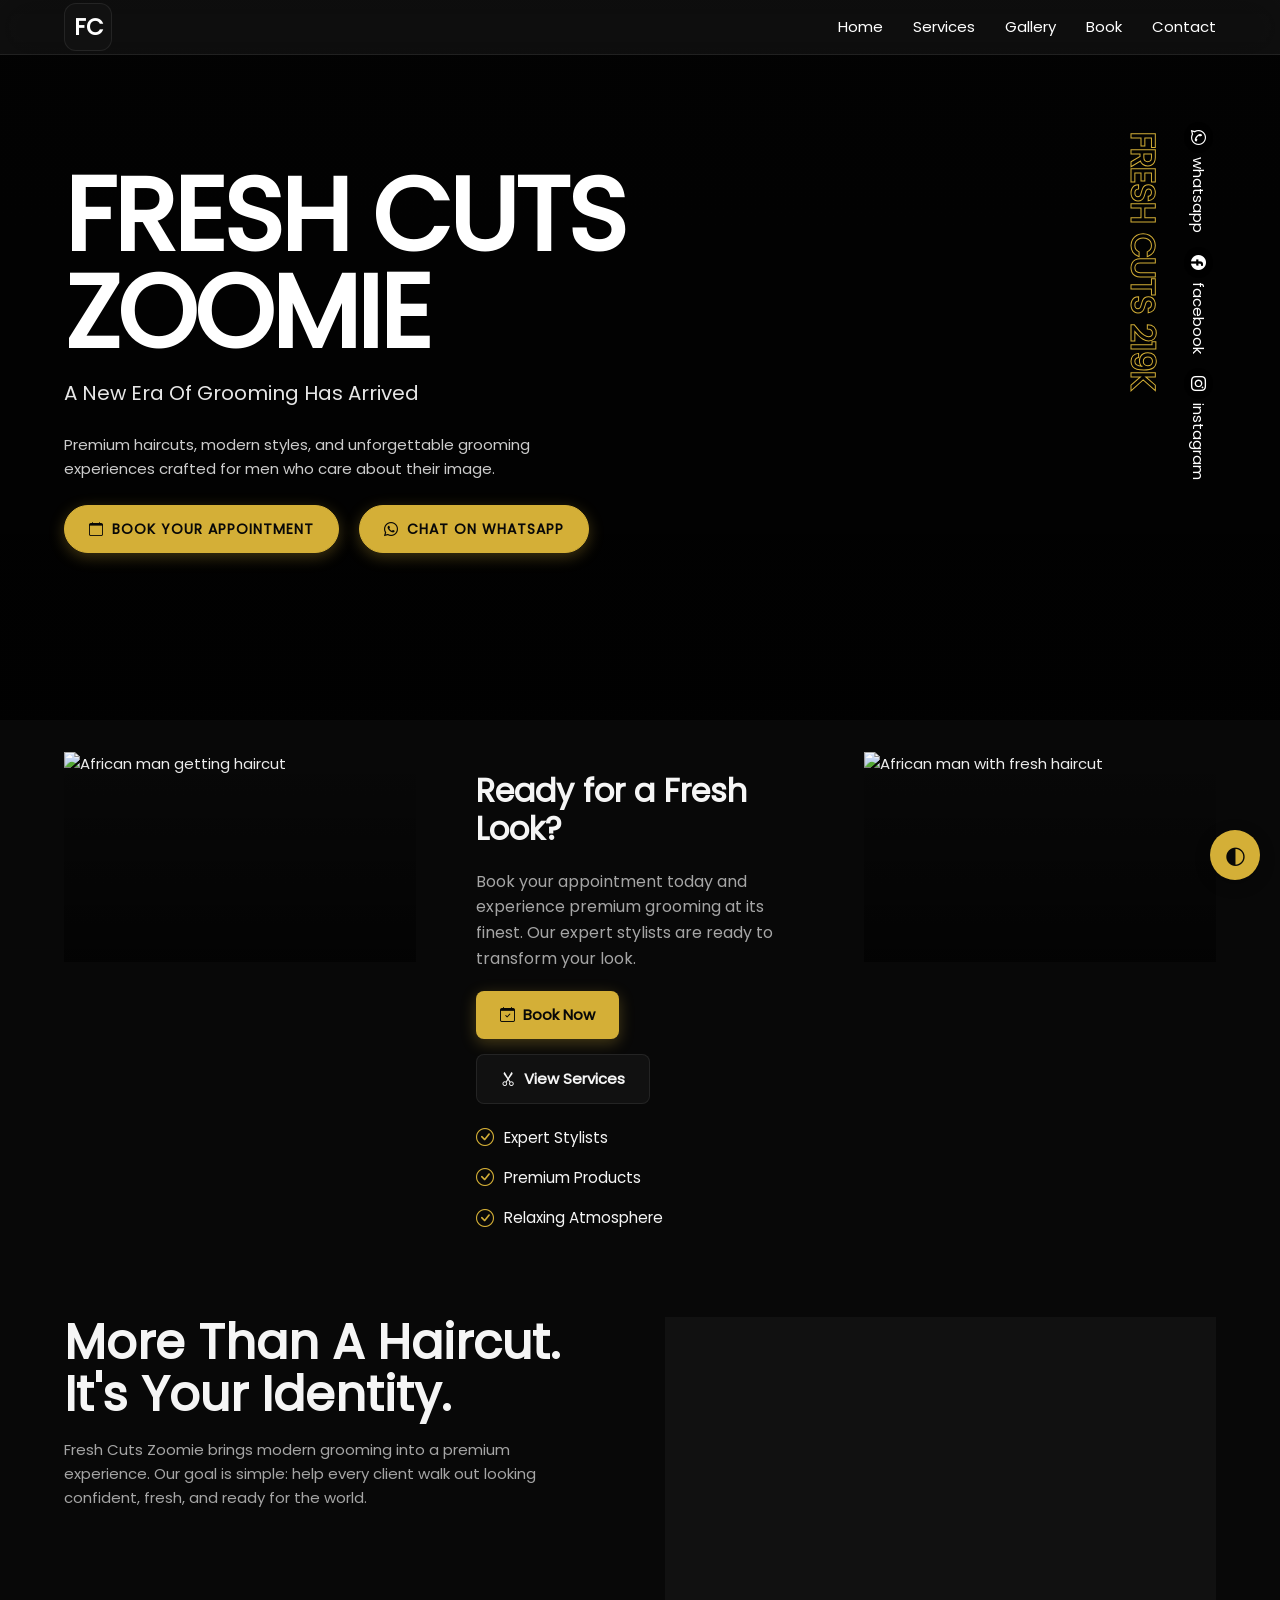
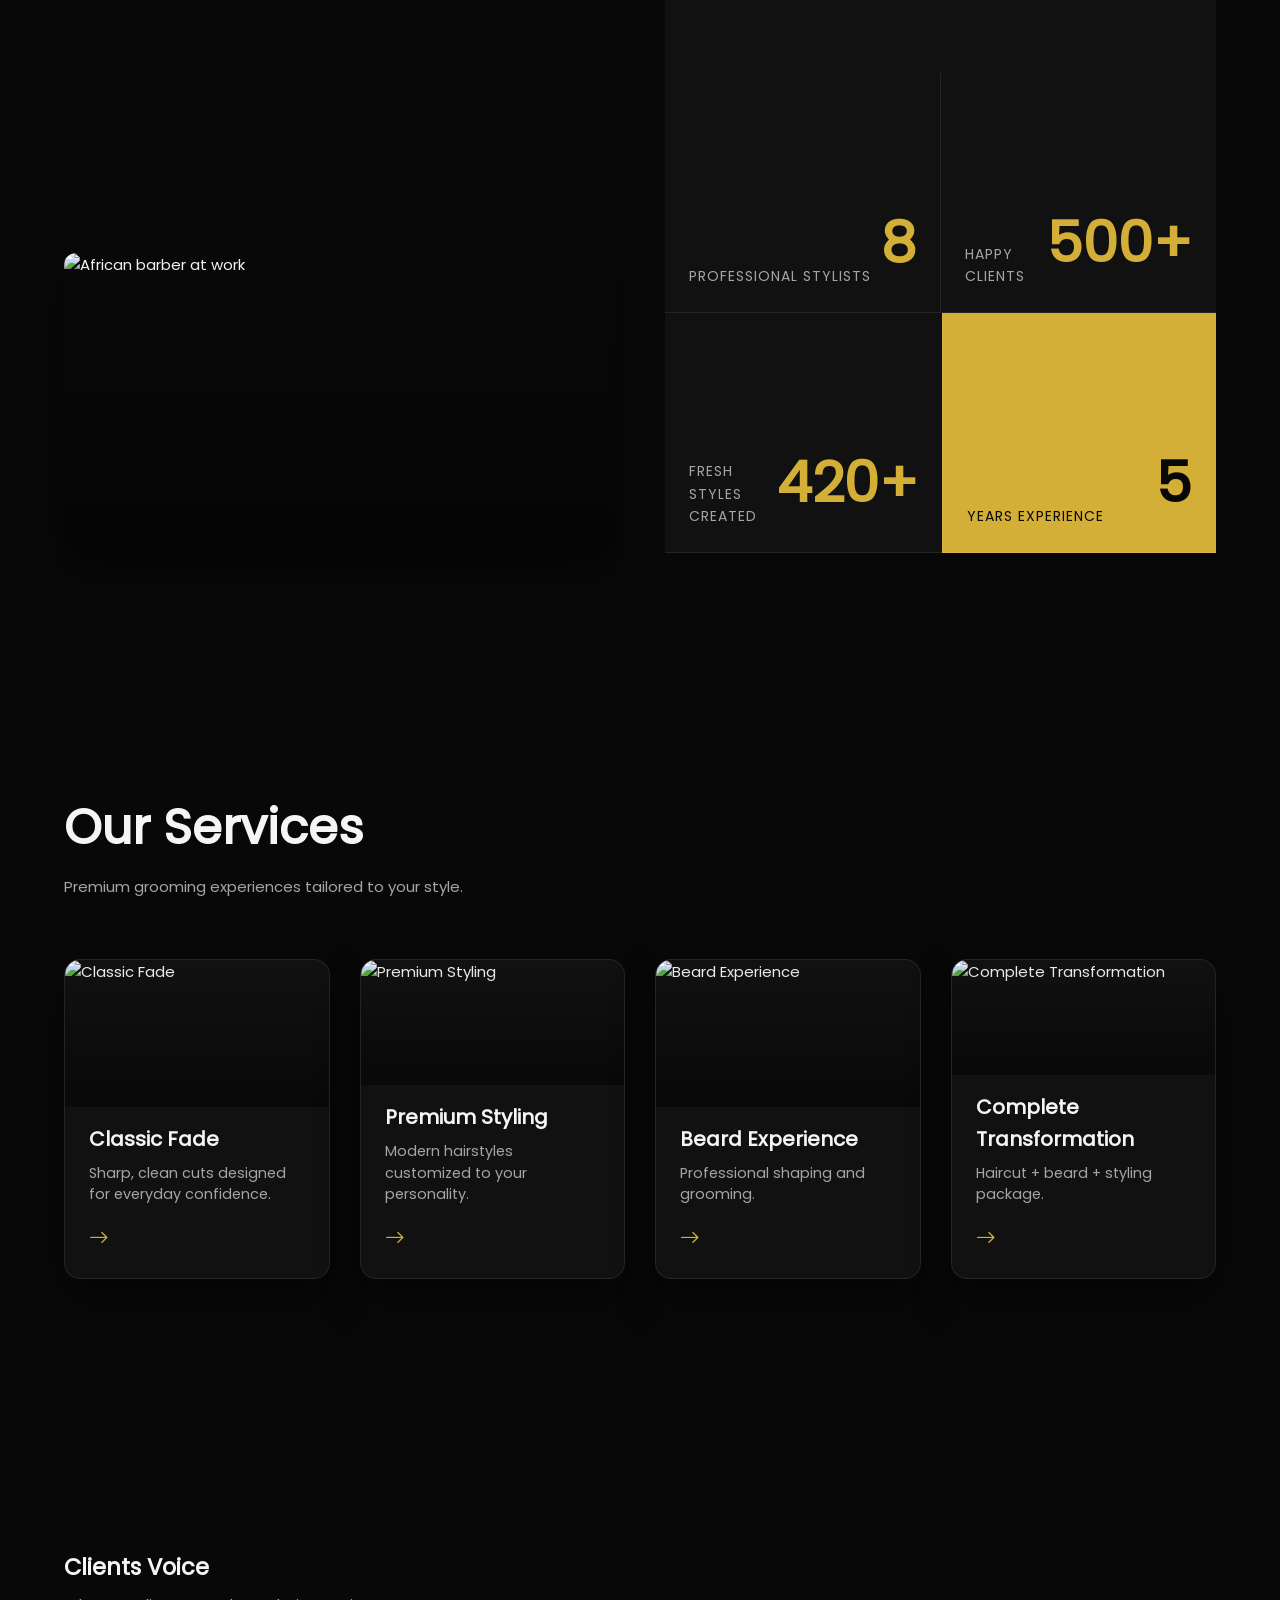
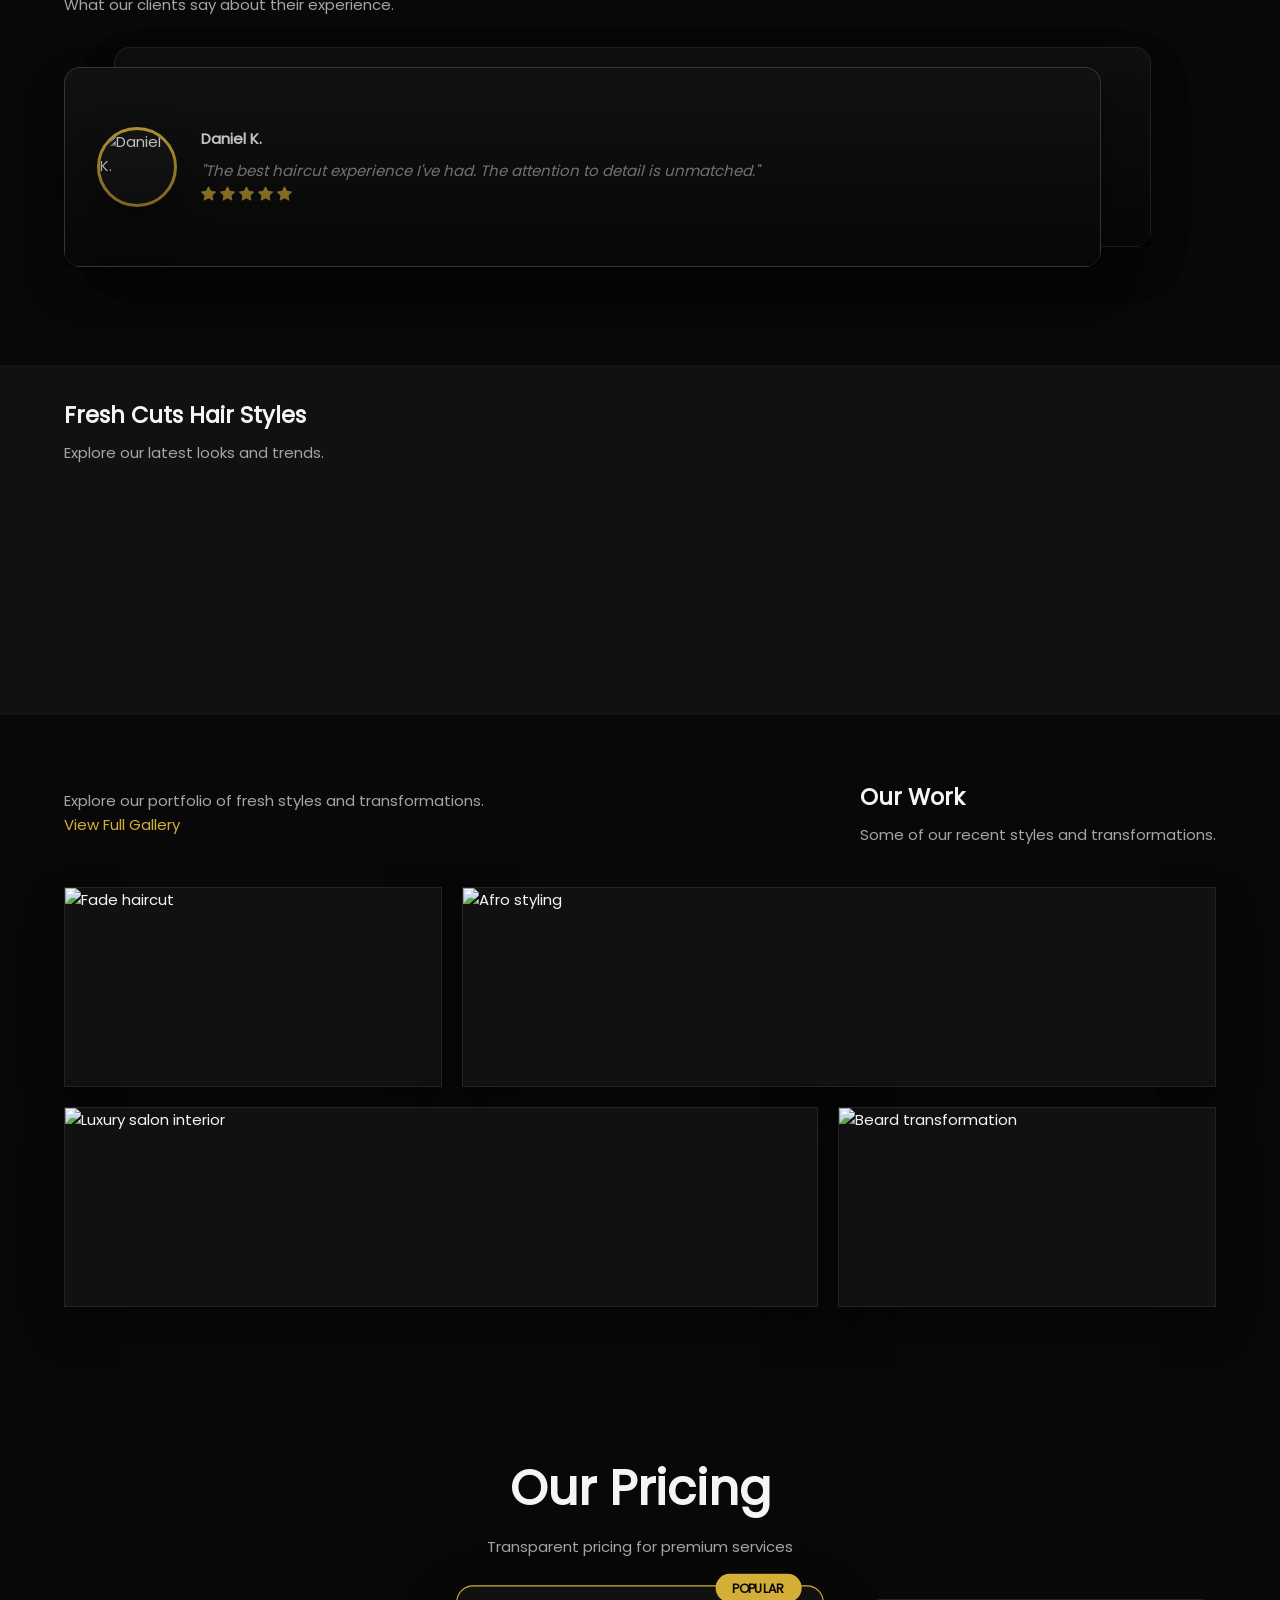
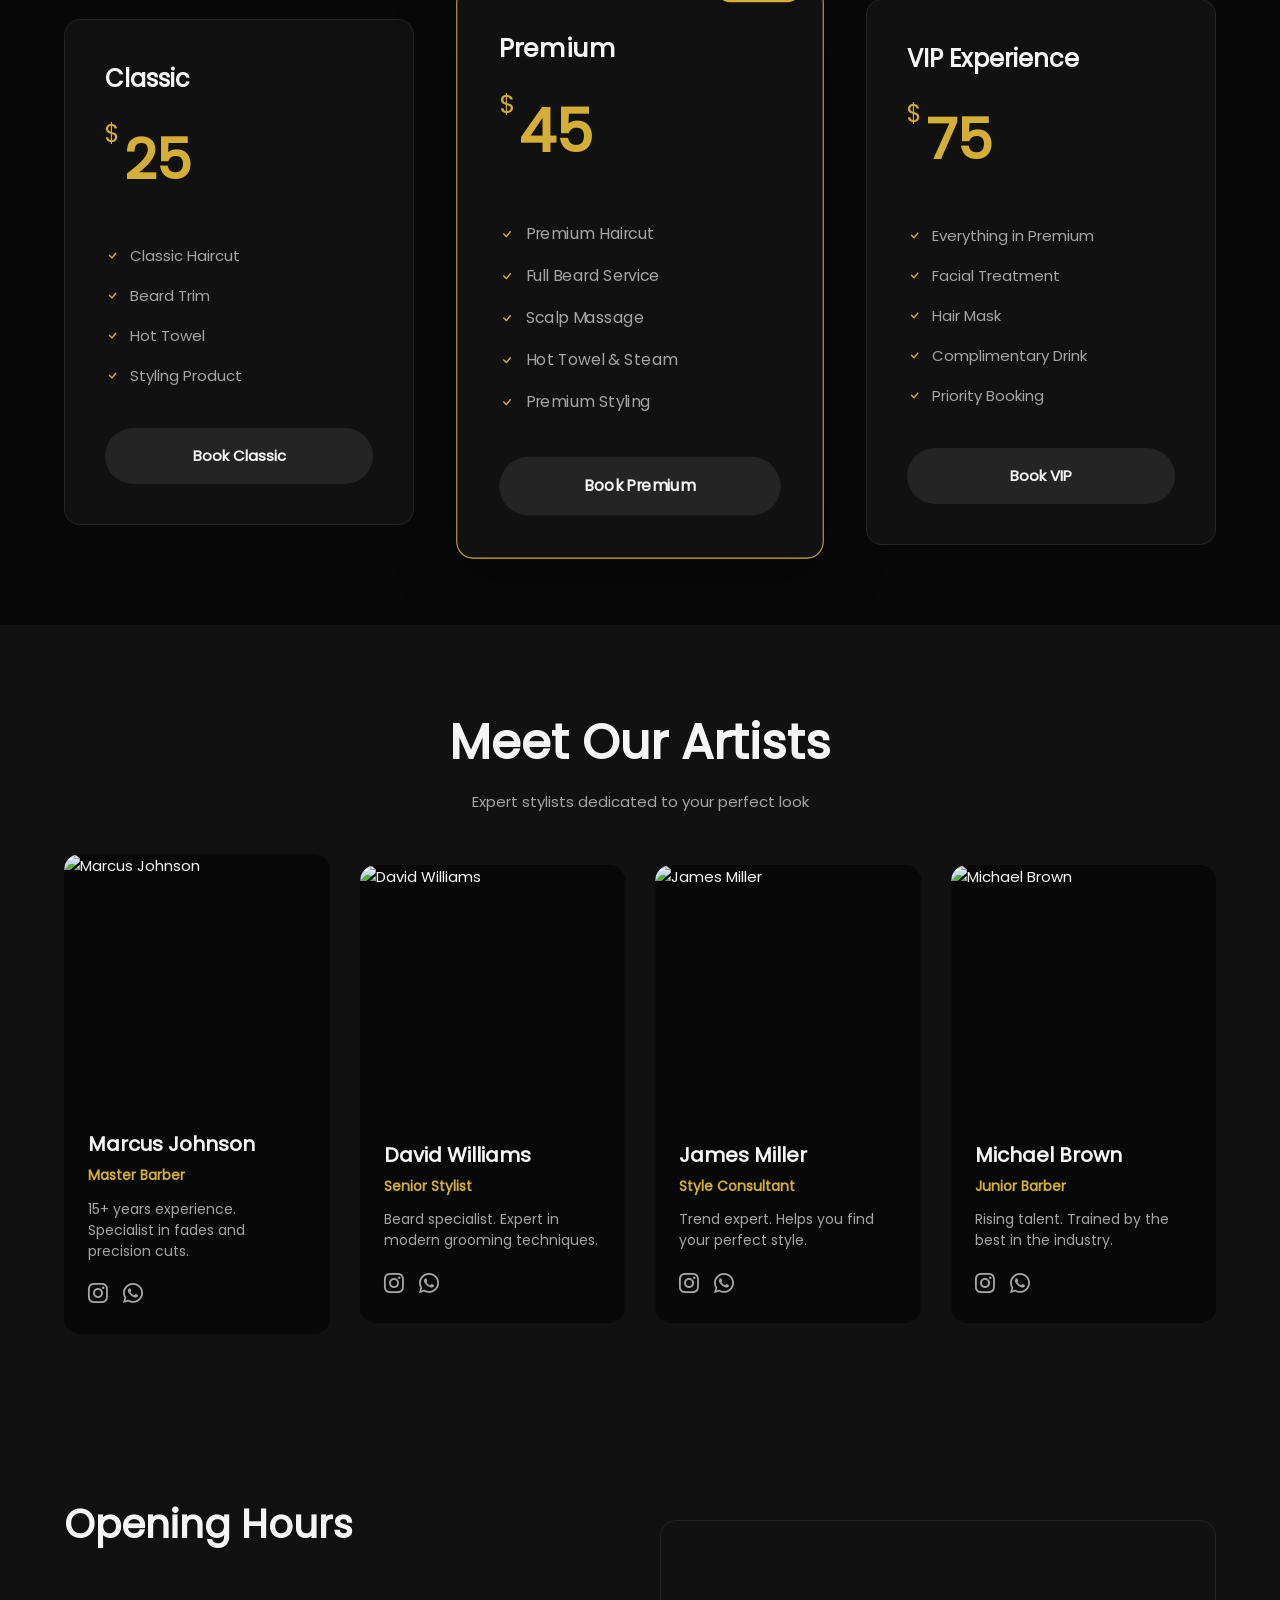
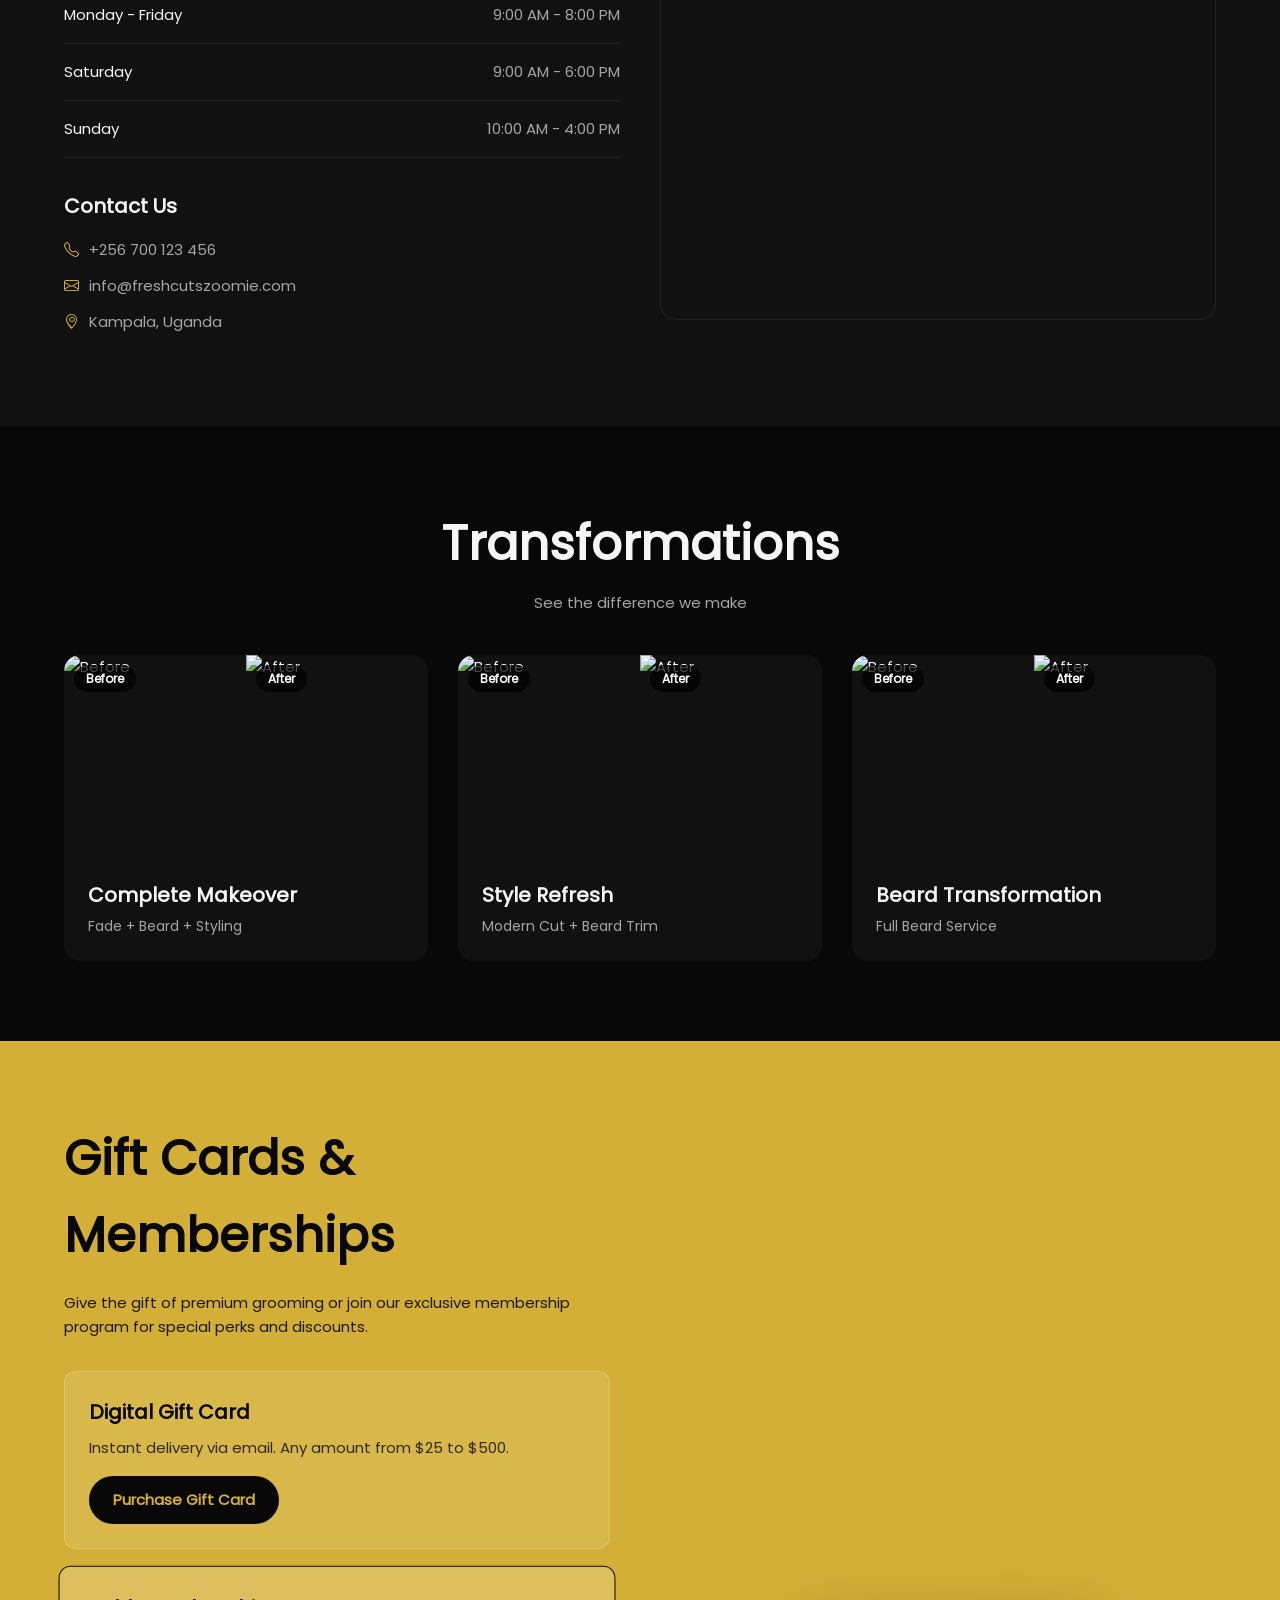
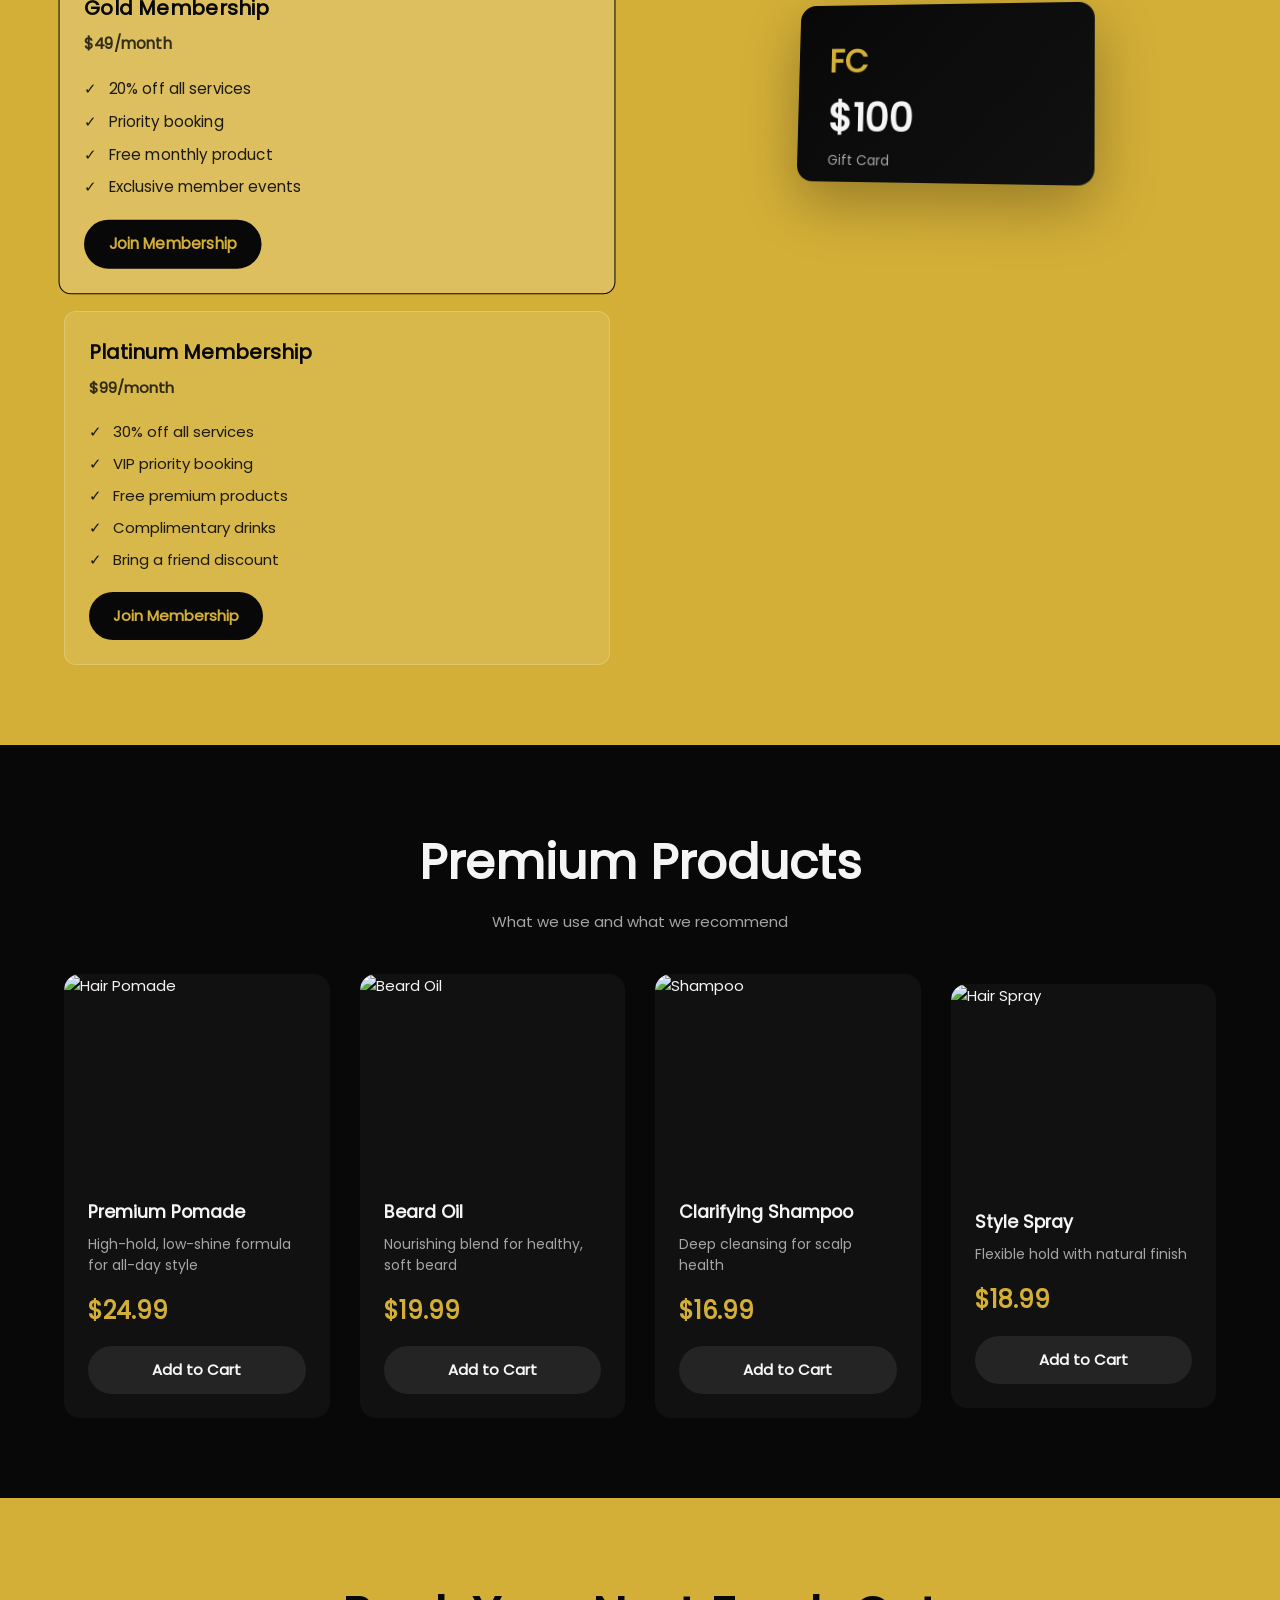
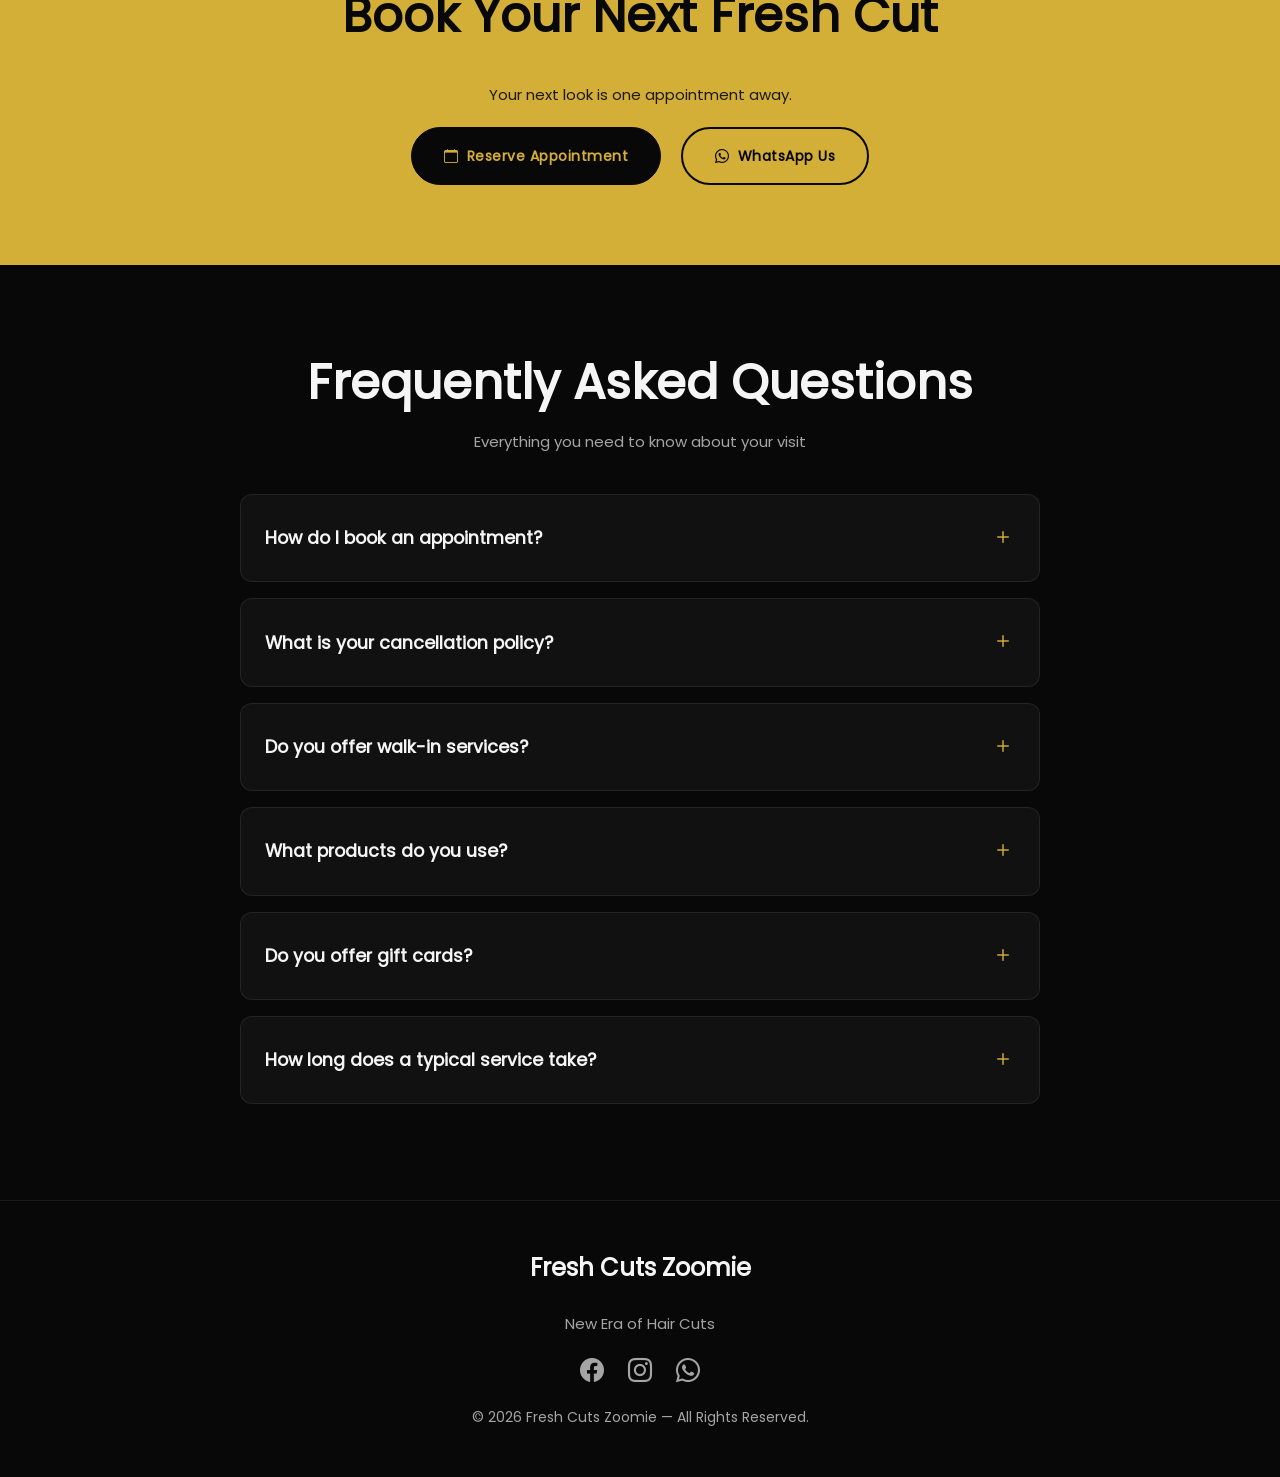
==== commit a6a33c38: "Update contact data with Uganda info, add WhatsApp links, replace team photos" ====
--- a/index.html
+++ b/index.html
@@ -53,7 +53,7 @@
                 <div class="drawer-socials">
                     <a href="#"><i class="bi bi-facebook"></i></a>
                     <a href="#"><i class="bi bi-instagram"></i></a>
-                    <a href="#"><i class="bi bi-whatsapp"></i></a>
+                    <a href="https://wa.me/256700123456" target="_blank"><i class="bi bi-whatsapp"></i></a>
                 </div>
             </div>
         </div>
@@ -73,8 +73,8 @@
                 <p>Premium haircuts, modern styles, and unforgettable grooming experiences crafted for men who care about their image.</p>
 
                 <div class="h-cta fl">
-                    <a href="#" class="h-sp"> <i class="bi bi-calendar"></i> Book Your Appointment</a>
-                    <a href="#" class="h-sp"> <i class="bi bi-whatsapp"></i> Chat on WhatsApp</a>
+                    <a href="booking.html" class="h-sp"> <i class="bi bi-calendar"></i> Book Your Appointment</a>
+                    <a href="https://wa.me/256700123456" class="h-sp" target="_blank"> <i class="bi bi-whatsapp"></i> Chat on WhatsApp</a>
                 </div>
             </div>
             <!-------hero-content-right-->
@@ -84,7 +84,7 @@
                 </div>
 
                 <div class="socials">
-                    <a href="#"><i class="bi bi-whatsapp icky"></i> whatsapp</a>
+                    <a href="https://wa.me/256700123456" target="_blank"><i class="bi bi-whatsapp icky"></i> whatsapp</a>
                     <a href="#"><i class="bi bi-facebook icky"></i> facebook</a>
                     <a href="#"><i class="bi bi-instagram icky"></i> instagram</a>
                 </div>
@@ -469,7 +469,7 @@
 
             <div class="team-member">
                 <div class="team-img">
-                    <img src="https://images.unsplash.com/photo-1507003211169-0a1dd7228f2d?w=400&q=80" alt="Marcus Johnson">
+                    <img src="https://images.unsplash.com/photo-1585747860715-2ba37e788b70?w=400&q=80" alt="Marcus Johnson">
                 </div>
                 <div class="team-info">
                     <h3>Marcus Johnson</h3>
@@ -477,14 +477,14 @@
                     <p class="bio">15+ years experience. Specialist in fades and precision cuts.</p>
                     <div class="team-socials">
                         <a href="#"><i class="bi bi-instagram"></i></a>
-                        <a href="#"><i class="bi bi-whatsapp"></i></a>
+                        <a href="https://wa.me/256700123456" target="_blank"><i class="bi bi-whatsapp"></i></a>
                     </div>
                 </div>
             </div>
 
             <div class="team-member">
                 <div class="team-img">
-                    <img src="https://images.unsplash.com/photo-1500648767791-00dcc994a43e?w=400&q=80" alt="David Williams">
+                    <img src="https://images.unsplash.com/photo-1621605815971-fbc98d665033?w=400&q=80" alt="David Williams">
                 </div>
                 <div class="team-info">
                     <h3>David Williams</h3>
@@ -492,14 +492,14 @@
                     <p class="bio">Beard specialist. Expert in modern grooming techniques.</p>
                     <div class="team-socials">
                         <a href="#"><i class="bi bi-instagram"></i></a>
-                        <a href="#"><i class="bi bi-whatsapp"></i></a>
+                        <a href="https://wa.me/256700123456" target="_blank"><i class="bi bi-whatsapp"></i></a>
                     </div>
                 </div>
             </div>
 
             <div class="team-member">
                 <div class="team-img">
-                    <img src="https://images.unsplash.com/photo-1472099645785-5658abf4ff4e?w=400&q=80" alt="James Miller">
+                    <img src="https://images.unsplash.com/photo-1503951914875-452162b0f3f1?w=400&q=80" alt="James Miller">
                 </div>
                 <div class="team-info">
                     <h3>James Miller</h3>
@@ -507,14 +507,14 @@
                     <p class="bio">Trend expert. Helps you find your perfect style.</p>
                     <div class="team-socials">
                         <a href="#"><i class="bi bi-instagram"></i></a>
-                        <a href="#"><i class="bi bi-whatsapp"></i></a>
+                        <a href="https://wa.me/256700123456" target="_blank"><i class="bi bi-whatsapp"></i></a>
                     </div>
                 </div>
             </div>
 
             <div class="team-member">
                 <div class="team-img">
-                    <img src="https://images.unsplash.com/photo-1506794778202-cad84cf45f1d?w=400&q=80" alt="Michael Brown">
+                    <img src="https://images.unsplash.com/photo-1622286342621-4bd786c2447c?w=400&q=80" alt="Michael Brown">
                 </div>
                 <div class="team-info">
                     <h3>Michael Brown</h3>
@@ -522,7 +522,7 @@
                     <p class="bio">Rising talent. Trained by the best in the industry.</p>
                     <div class="team-socials">
                         <a href="#"><i class="bi bi-instagram"></i></a>
-                        <a href="#"><i class="bi bi-whatsapp"></i></a>
+                        <a href="https://wa.me/256700123456" target="_blank"><i class="bi bi-whatsapp"></i></a>
                     </div>
                 </div>
             </div>
@@ -557,9 +557,9 @@
                 </div>
                 <div class="location-contact">
                     <h3>Contact Us</h3>
-                    <p><i class="bi bi-telephone"></i> +1 (555) 123-4567</p>
+                    <p><i class="bi bi-telephone"></i> +256 700 123 456</p>
                     <p><i class="bi bi-envelope"></i> info@freshcutszoomie.com</p>
-                    <p><i class="bi bi-geo-alt"></i> 123 Premium Street, City, Country</p>
+                    <p><i class="bi bi-geo-alt"></i> Kampala, Uganda</p>
                 </div>
             </div>
 
@@ -765,8 +765,8 @@
         <p>Your next look is one appointment away.</p>
 
         <div class="book-btns fl">
-            <a href="#" class="btn-primary"><i class="bi bi-calendar"></i> Reserve Appointment</a>
-            <a href="#" class="btn-outline"><i class="bi bi-whatsapp"></i> WhatsApp Us</a>
+            <a href="booking.html" class="btn-primary"><i class="bi bi-calendar"></i> Reserve Appointment</a>
+            <a href="https://wa.me/256700123456" class="btn-outline" target="_blank"><i class="bi bi-whatsapp"></i> WhatsApp Us</a>
         </div>
     </section>
 
@@ -851,7 +851,7 @@
         <div class="footer-socials fl">
             <a href="#"><i class="bi bi-facebook"></i></a>
             <a href="#"><i class="bi bi-instagram"></i></a>
-            <a href="#"><i class="bi bi-whatsapp"></i></a>
+            <a href="https://wa.me/256700123456" target="_blank"><i class="bi bi-whatsapp"></i></a>
         </div>
 
         <small>© 2026 Fresh Cuts Zoomie — All Rights Reserved.</small>
